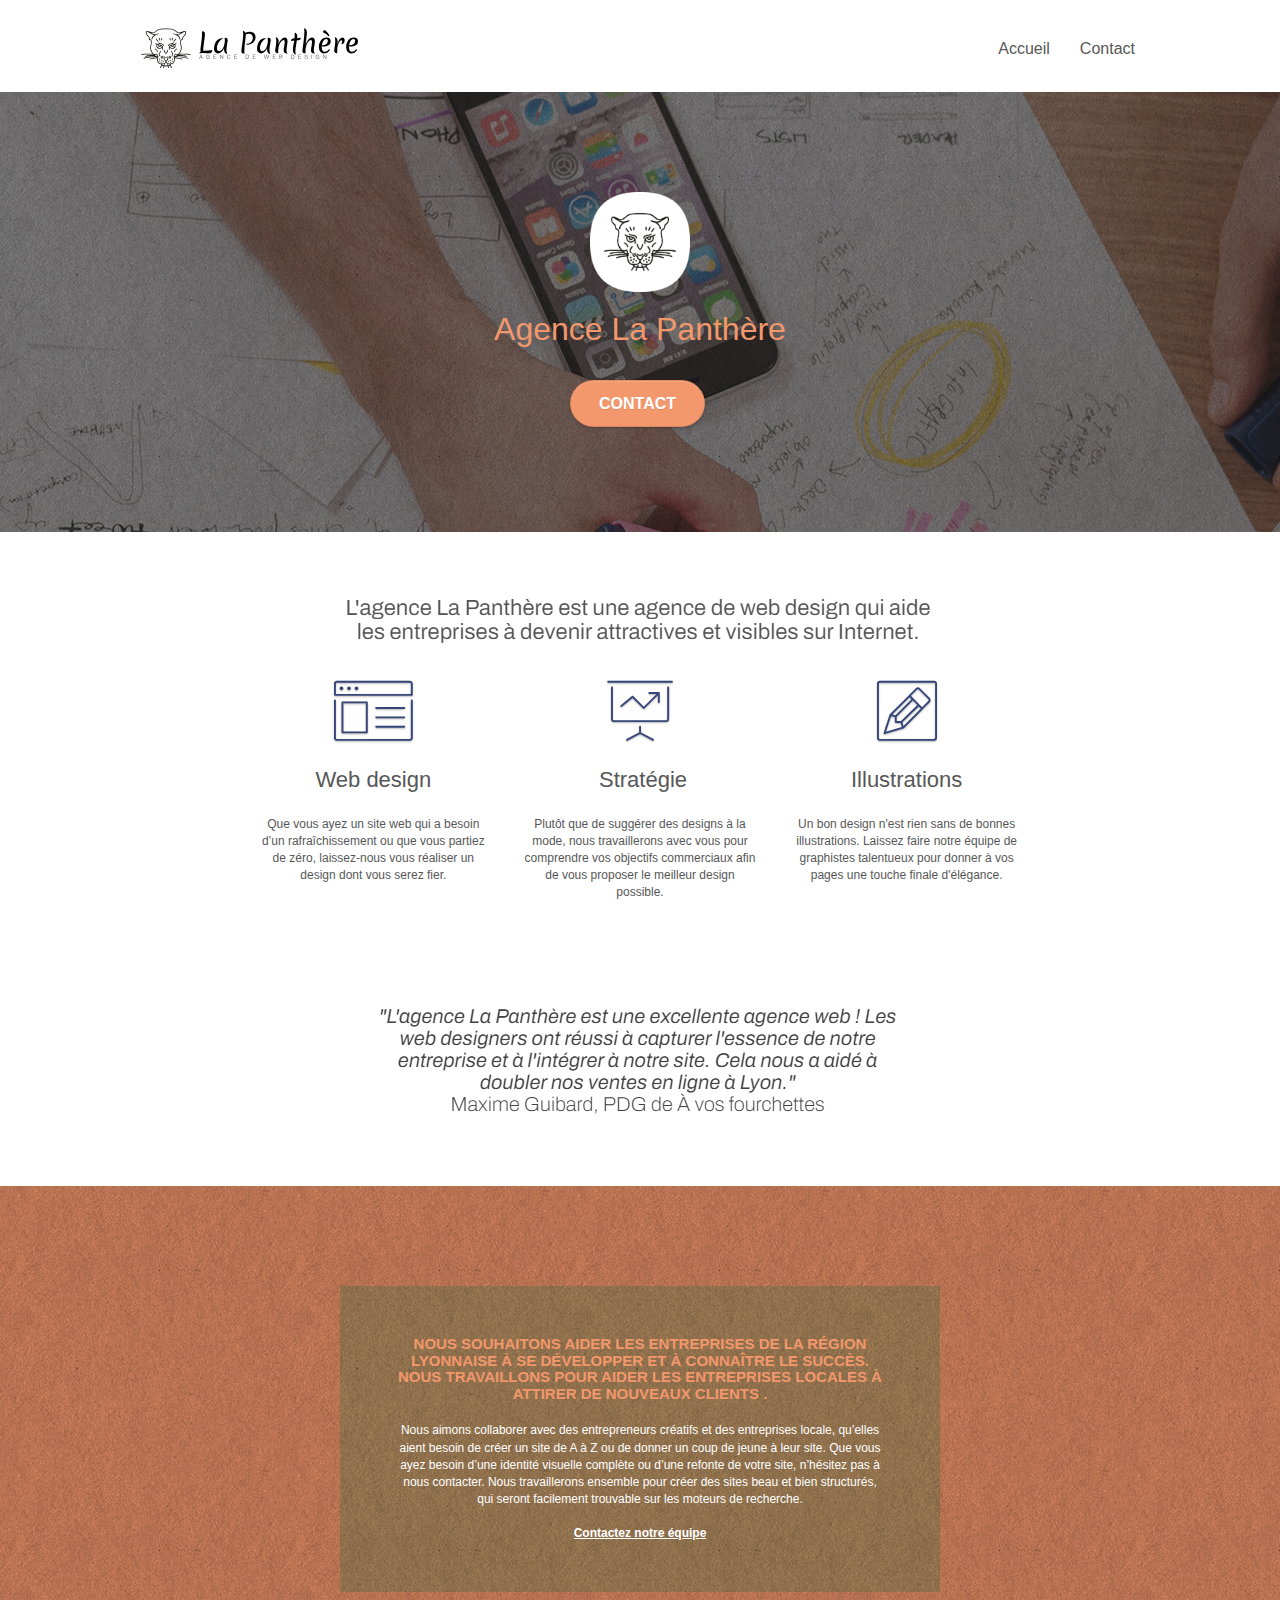
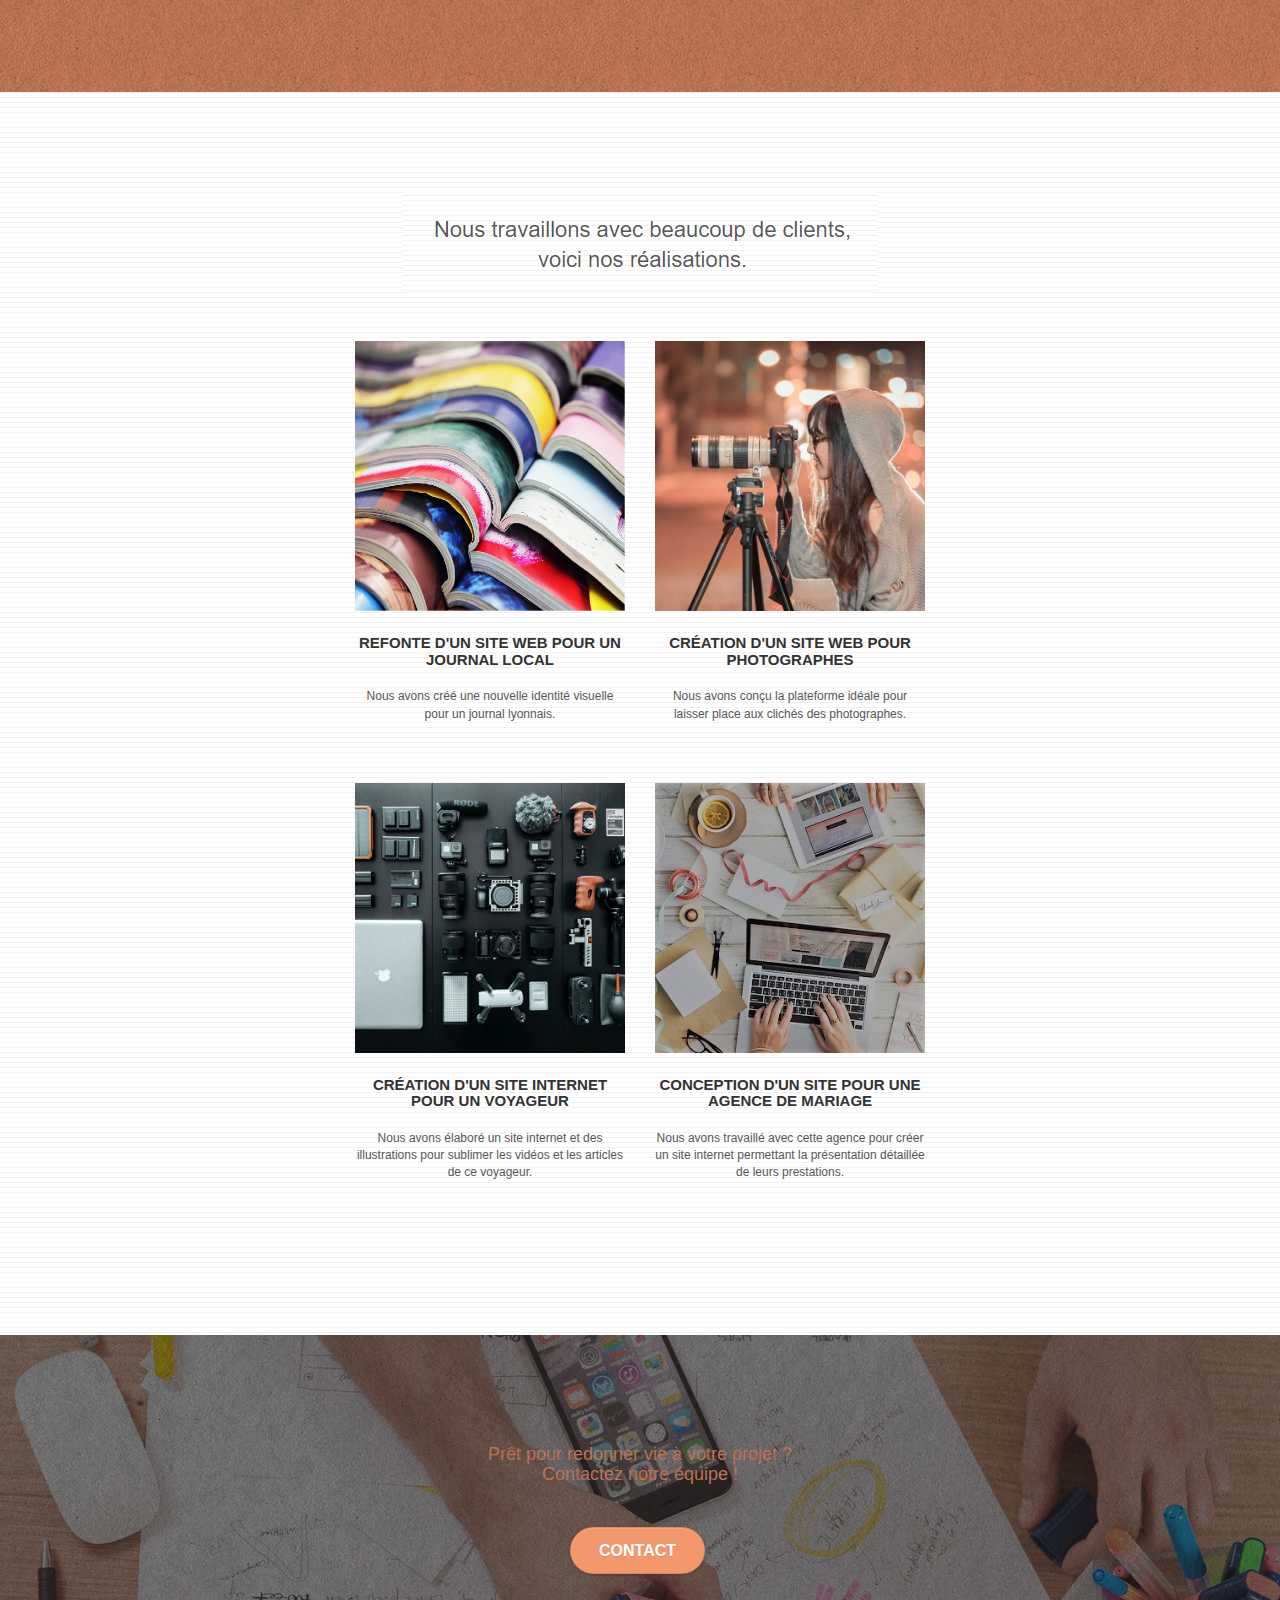
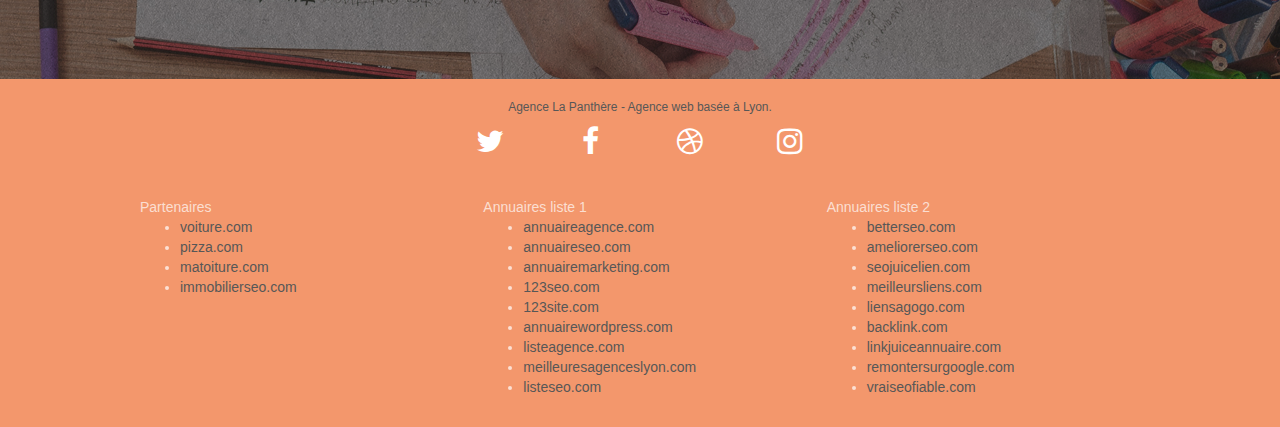
==== index.html @ cbb06c2a "cdn font awesome" ====
<!DOCTYPE html>
<!-- Change lang -->
<html lang="fr">
  <head>
    <meta charset="utf-8" />
    <meta
      name="keywords"
      content="entreprise webdesign Lyon, seo, google, site web, site internet, agence design, agence design, agence design,agence design,agence design,agence design,agence design,agence design,agence design,agence design"
    />
    <meta
      name="description"
      content="La Panthere est une entreprise de webdesign à Lyon. Nous travaillons avec nos clients afin de comprendre leurs attentes et vous proposez vos pages web les plus élégantes possible."
    />
    <meta name="robots" content="index" />
    <meta
      name="viewport"
      content="width=device-width, initial-scale=1.0, viewport-fit=cover"
    />
    <link rel="shortcut icon" type="image/png" href="favicon.png" />

    <!-- CDN FONT AWESOME -->
    <link
      rel="stylesheet"
      href="https://cdnjs.cloudflare.com/ajax/libs/font-awesome/4.7.0/css/font-awesome.css"
      integrity="sha512-5A8nwdMOWrSz20fDsjczgUidUBR8liPYU+WymTZP1lmY9G6Oc7HlZv156XqnsgNUzTyMefFTcsFH/tnJE/+xBg=="
      crossorigin="anonymous"
      referrerpolicy="no-referrer"
    />
    <link rel="stylesheet" type="text/css" href="./css/et-line.css" />
    <link rel="stylesheet" type="text/css" href="./css/bootstrap.css" />
    <!-- <link rel="stylesheet" type="text/css" href="./css/font-awesome.css" /> -->
    <link rel="stylesheet" type="text/css" href="style.css" />

    <!-- NAMED PAGE TITLE -->
    <title>La Panthere, agence web design à Lyon</title>

    <!-- Analytics -->

    <!-- Analytics END -->
  </head>
  <body>
    <!-- Principal conteneur -->
    <main class="page-container">
      <!-- bloc-0 -->
      <header class="bloc bgc-white l-bloc" id="bloc-0">
        <div class="container bloc-sm">
          <nav class="navbar row">
            <div class="navbar-header">
              <!-- <div class="keywords" style="color: #cccccc; font-size: 1px">
                Agence web à lyon, stratégie web, web design, illustrations,
                design de site web, site web, web, internet, site internet, site
              </div> -->
              <a class="navbar-brand" href="index.html"
                ><img
                  src="img/agence-la-panthere-monochrome.svg"
                  alt="lyon web design logo agence web meilleure agence"
                  height="40"
              /></a>
              <!-- <div class="keywords" style="color: #cccccc; font-size: 1px">
                Agence web à lyon, stratégie web, web design, illustrations,
                design de site web, site web, web, internet, site internet, site
              </div> -->
              <button
                id="nav-toggle"
                type="button"
                class="ui-navbar-toggle navbar-toggle"
                data-toggle="collapse"
                data-target=".navbar-1"
              >
                <span class="sr-only">Toggle navigation</span
                ><span class="icon-bar"></span><span class="icon-bar"></span
                ><span class="icon-bar"></span>
              </button>
            </div>
            <div class="collapse navbar-collapse navbar-1 special-dropdown-nav">
              <ul class="site-navigation nav navbar-nav">
                <li>
                  <a href="index.html">Accueil</a>
                </li>
                <!-- <li></li> -->
                <li>
                  <!-- Rename -->
                  <a href="contact.html">Contact</a>
                </li>
              </ul>
            </div>
          </nav>
        </div>
      </header>
      <!-- bloc-0 END -->

      <!-- bloc-1-presentation -->
      <section
        class="bloc bgc-dark-slate-blue bg-banniere d-bloc bg-t-edge bloc-bg-texture texture-paper b-parallax"
        id="bloc-1-hero"
      >
        <div class="container bloc-lg">
          <div class="row tight-width-whitespace">
            <div class="col-sm-12">
              <img
                src="img/logo.png"
                class="center-block image-resize-mode"
                width="100"
                alt="Agence La Panthère, agence web lyon, création logo lyon"
              />
              <h1 class="text-center hero-bloc-text tc-white">
                Agence La Panthère
              </h1>
              <div class="text-center">
                <a
                  href="contact.html"
                  class="btn btn-lg btn-clean btn-rd cta-hero btn-atomic-tangerine"
                  id="cta-hero"
                  >Contact</a
                >
              </div>
            </div>
          </div>
        </div>
      </section>
      <!-- bloc-1-presentation END -->

      <!-- bloc-2-services -->
      <section class="bloc bgc-white l-bloc" id="bloc-2-services">
        <div class="container bloc-md">
          <div class="row">
            <div class="col-sm-12 text-center">
              <img
                alt="agence web, agence web lyon, web design lyon, stratégie web"
                src="img/title.png"
                class="redim"
              />
            </div>
          </div>
          <div class="row voffset-lg med-width-whitespace">
            <div class="col-sm-4">
              <div class="text-center">
                <span
                  class="et-icon-browser sm-shadow icon-dark-slate-blue icons icon-lg"
                ></span>
              </div>
              <h2 class="mg-md text-center">Web design</h2>
              <p class="text-center">
                Que vous ayez un site web qui a besoin d&rsquo;un
                rafraîchissement ou que vous partiez de zéro, laissez-nous vous
                réaliser un design dont vous serez fier.
              </p>
            </div>
            <div class="col-sm-4">
              <div class="text-center">
                <span
                  class="et-icon-presentation sm-shadow icon-dark-slate-blue icons icon-lg"
                ></span>
              </div>
              <h2 class="mg-md text-center">&nbsp;Stratégie</h2>
              <p class="text-center">
                Plutôt que de suggérer des designs à la mode, nous travaillerons
                avec vous pour comprendre vos objectifs commerciaux afin de vous
                proposer le meilleur design possible.<br />
              </p>
            </div>
            <div class="col-sm-4">
              <div class="text-center">
                <span
                  class="et-icon-edit sm-shadow icon-dark-slate-blue icons icon-lg"
                ></span>
              </div>
              <h2 class="mg-md text-center">Illustrations</h2>
              <p class="text-center">
                Un bon design n'est rien sans de bonnes illustrations. Laissez
                faire notre équipe de graphistes talentueux pour donner à vos
                pages une touche finale d'élégance.
              </p>
            </div>
          </div>
          <div class="row voffset-lg voffset">
            <div class="col-xs-12 col-md-8 col-md-offset-2 text-center">
              <img
                alt="agence web, agence web lyon, web design lyon, stratégie web"
                src="img/citation.png"
                class="redim"
              />
            </div>
          </div>
        </div>
      </section>
      <!-- bloc-2-services END -->

      <!-- bloc-3-what-i-do -->
      <section
        class="bloc tc-white bgc-atomic-tangerine bg-presentation d-bloc bloc-bg-texture texture-paper b-parallax"
        id="bloc-3-what-i-do"
      >
        <div class="container bloc-lg">
          <div class="row tight-width-whitespace black-background">
            <div class="col-sm-12">
              <h3 class="mg-md text-center tc-white">
                Nous souhaitons aider les entreprises de la région Lyonnaise à
                se développer et à connaître le succès. Nous travaillons pour
                aider les entreprises locales à attirer de nouveaux clients .<br />
              </h3>
              <p class="text-center white">
                Nous aimons collaborer avec des entrepreneurs créatifs et des
                entreprises locale, qu’elles aient besoin de créer un site de A
                à Z ou de donner un coup de jeune à leur site. Que vous ayez
                besoin d’une identité visuelle complète ou d’une refonte de
                votre site, n’hésitez pas à nous contacter. Nous travaillerons
                ensemble pour créer des sites beau et bien structurés, qui
                seront facilement trouvable sur les moteurs de recherche.
                <br /><br /><a class="ltc-white bold-link" href="contact.html"
                  >Contactez notre équipe</a
                ><br />
              </p>
            </div>
          </div>
        </div>
      </section>
      <!-- bloc-3-what-i-do END -->

      <!-- bloc-4-portfolio -->
      <section
        class="bloc bgc-white bg-lines-h2-bg bg-repeat l-bloc"
        id="bloc-4-portfolio"
      >
        <div class="container bloc-lg">
          <div class="row">
            <div class="col-sm-12 text-center">
              <img
                alt="agence web, agence web lyon, web design lyon, stratégie web"
                src="img/title2.png"
                class="redim"
              />
            </div>
          </div>
          <div class="row tight-width-whitespace portfolio-row">
            <div class="col-sm-6">
              <a
                href="#"
                data-lightbox="img/1.png"
                data-gallery-id="gallery-1"
                data-caption="Refonte d'un site web pour un journal local"
                data-frame="snapshot-lb"
                ><img
                  src="img/1.png"
                  alt="lyon web design logo agence web meilleure agence et refonte site web journal"
                  class="img-responsive portfolio-thumb"
              /></a>
              <h3 class="mg-md text-center">
                Refonte d'un site web pour un journal local
              </h3>
              <p class="text-center">
                Nous avons créé une nouvelle identité visuelle pour un journal
                lyonnais.
              </p>
            </div>
            <div class="col-sm-6">
              <a
                href="#"
                data-lightbox="img/2.png"
                data-gallery-id="gallery-1"
                data-caption="Création d'un site web pour photographes"
                data-frame="snapshot-lb"
                ><img
                  src="img/2.png"
                  class="img-responsive portfolio-thumb"
                  alt="lyon web design logo agence web meilleure agence, Création d'un site web pour photographes"
              /></a>
              <h3 class="mg-md text-center">
                Création d'un site web pour photographes
              </h3>
              <p class="text-center">
                Nous avons conçu la plateforme idéale pour laisser place aux
                clichés des photographes.
              </p>
            </div>
          </div>
          <div class="row tight-width-whitespace portfolio-row">
            <div class="col-sm-6">
              <a
                href="#"
                data-lightbox="img/3.png"
                data-gallery-id="gallery-1"
                data-caption="Création d'un site internet pour un voyageur"
                data-frame="snapshot-lb"
                ><img
                  src="img/3.png"
                  class="img-responsive portfolio-thumb"
                  alt="lyon web design logo agence web meilleure agence, Création d'un site web pour voyageur"
              /></a>
              <h3 class="mg-md text-center">
                Création d'un site internet pour un voyageur
              </h3>
              <p class="text-center">
                Nous avons élaboré un site internet et des illustrations pour
                sublimer les vidéos et les articles de ce voyageur.
              </p>
            </div>
            <div class="col-sm-6">
              <a
                href="#"
                data-lightbox="img/4.png"
                data-gallery-id="gallery-1"
                data-caption="Conception d'un site pour une agence de mariage"
                data-frame="snapshot-lb"
                ><img
                  src="img/4.png"
                  class="img-responsive portfolio-thumb"
                  alt="lyon web design logo agence web meilleure agence, Création d'un site web pour agence de mariage"
              /></a>
              <h3 class="mg-md text-center">
                Conception d'un site pour une agence de mariage
              </h3>
              <p class="text-center">
                Nous avons travaillé avec cette agence pour créer un site
                internet permettant la présentation détaillée de leurs
                prestations.
              </p>
            </div>
          </div>
        </div>
      </section>
      <!-- bloc-4-portfolio END -->

      <!-- bloc-5-cta -->
      <section
        class="bloc bgc-dark-slate-blue bg-banniere d-bloc bloc-bg-texture texture-paper"
        id="bloc-5-cta"
      >
        <div class="container bloc-lg">
          <div class="row">
            <h4 class="mg-md text-center tc-white">
              Prêt pour redonner vie à votre projet ?<br />Contactez notre
              équipe !
            </h4>
            <div class="col-sm-12 text-center">
              <a
                href="contact.html"
                class="btn btn-atomic-tangerine btn-clean btn-rd btn-lg cta-hero"
                >Contact</a
              >
            </div>
          </div>
        </div>
      </section>
      <!-- bloc-5-cta END -->

      <!-- Footer - bloc-8 -->
      <footer class="bloc bgc-atomic-tangerine d-bloc" id="bloc-8">
        <div class="container bloc-sm">
          <div class="row">
            <div class="col-sm-12">
              <p class="text-center black">
                Agence La Panthère - Agence web basée à Lyon.<br />
              </p>
              <div class="row row-no-gutters social">
                <div class="col-sm-3">
                  <div class="text-center">
                    <a class="social" href="index.html"
                      ><span class="fa fa-twitter icon-md"></span
                    ></a>
                  </div>
                </div>
                <div class="col-sm-3">
                  <div class="text-center">
                    <a class="social" href="index.html"
                      ><span class="fa fa-facebook icon-md"></span
                    ></a>
                  </div>
                </div>
                <div class="col-sm-3">
                  <div class="text-center">
                    <a class="social" href="index.html"
                      ><span class="fa fa-dribbble icon-md"></span
                    ></a>
                  </div>
                </div>
                <div class="col-sm-3">
                  <div class="text-center">
                    <a class="social" href="index.html"
                      ><span class="fa fa-instagram icon-md"></span
                    ></a>
                  </div>
                </div>
                <div class="keywords" style="color: #f3976c">
                  Agence web à lyon, stratégie web, web design, illustrations,
                  design de site web, site web, web, internet, site internet,
                  site
                </div>
              </div>
              <div class="row">
                <div class="col-sm-4">
                  Partenaires
                  <ul>
                    <li><a href="voiture.com">voiture.com</a></li>
                    <li><a href="pizza.com">pizza.com</a></li>
                    <li><a href="matoiture.com">matoiture.com</a></li>
                    <li><a href="immobilierseo.com">immobilierseo.com</a></li>
                  </ul>
                </div>
                <div class="col-sm-4">
                  Annuaires liste 1
                  <ul>
                    <li><a href="annuaireagence.com">annuaireagence.com</a></li>
                    <li><a href="annuaireseo.com">annuaireseo.com</a></li>
                    <li>
                      <a href="annuairemarketing.com">annuairemarketing.com</a>
                    </li>
                    <li><a href="123seoture.com">123seo.com</a></li>
                    <li><a href="123site.com">123site.com</a></li>
                    <li>
                      <a href="annuairewordpress.com">annuairewordpress.com</a>
                    </li>
                    <li><a href="listeagence.com">listeagence.com</a></li>
                    <li>
                      <a href="meilleuresagenceslyon.com"
                        >meilleuresagenceslyon.com</a
                      >
                    </li>
                    <li><a href="listeseo.com">listeseo.com</a></li>
                  </ul>
                </div>
                <div class="col-sm-4">
                  Annuaires liste 2
                  <ul>
                    <li><a href="betterseo.com">betterseo.com</a></li>
                    <li><a href="ameliorerseo.com">ameliorerseo.com</a></li>
                    <li><a href="seojuicelien.com">seojuicelien.com</a></li>
                    <li><a href="meilleursliens.com">meilleursliens.com</a></li>
                    <li><a href="liensagogo.com">liensagogo.com</a></li>
                    <li><a href="backlink.com">backlink.com</a></li>
                    <li>
                      <a href="linkjuiceannuaire.com">linkjuiceannuaire.com</a>
                    </li>
                    <li>
                      <a href="remontersurgoogle.com">remontersurgoogle.com</a>
                    </li>
                    <li><a href="vraiseofiable.com">vraiseofiable.com</a></li>
                  </ul>
                </div>
              </div>
            </div>
          </div>
        </div>
      </footer>
      <!-- Footer - bloc-8 END -->
    </main>
    <!-- Principal conteneur END -->

    <!-- Best practice for scrips -->
    <script src="./js/jquery-2.1.0.js"></script>
    <script src="./js/bootstrap.js"></script>
    <script src="./js/blocs.js"></script>
    <script src="./js/jquery.touchSwipe.js" defer></script>
    <script src="./js/gmaps.js"></script>
  </body>
</html>
---- css/et-line.css ----
@font-face {
    font-family: et-line;
    src: url(../fonts/et-line.eot);
    src: url(../fonts/et-line.eot?#iefix) format('embedded-opentype'), url(../fonts/et-line.woff) format('woff'), url(../fonts/et-line.ttf) format('truetype'), url(../fonts/et-line.svg#et-line) format('svg');
    font-weight: 400;
    font-style: normal
}

.et-icon-adjustments,
.et-icon-alarmclock,
.et-icon-anchor,
.et-icon-aperture,
.et-icon-attachment,
.et-icon-bargraph,
.et-icon-basket,
.et-icon-beaker,
.et-icon-bike,
.et-icon-book-open,
.et-icon-briefcase,
.et-icon-browser,
.et-icon-calendar,
.et-icon-camera,
.et-icon-caution,
.et-icon-chat,
.et-icon-circle-compass,
.et-icon-clipboard,
.et-icon-clock,
.et-icon-cloud,
.et-icon-compass,
.et-icon-desktop,
.et-icon-dial,
.et-icon-document,
.et-icon-documents,
.et-icon-download,
.et-icon-dribbble,
.et-icon-edit,
.et-icon-envelope,
.et-icon-expand,
.et-icon-facebook,
.et-icon-flag,
.et-icon-focus,
.et-icon-gears,
.et-icon-genius,
.et-icon-gift,
.et-icon-global,
.et-icon-globe,
.et-icon-googleplus,
.et-icon-grid,
.et-icon-happy,
.et-icon-hazardous,
.et-icon-heart,
.et-icon-hotairballoon,
.et-icon-hourglass,
.et-icon-key,
.et-icon-laptop,
.et-icon-layers,
.et-icon-lifesaver,
.et-icon-lightbulb,
.et-icon-linegraph,
.et-icon-linkedin,
.et-icon-lock,
.et-icon-magnifying-glass,
.et-icon-map,
.et-icon-map-pin,
.et-icon-megaphone,
.et-icon-mic,
.et-icon-mobile,
.et-icon-newspaper,
.et-icon-notebook,
.et-icon-paintbrush,
.et-icon-paperclip,
.et-icon-pencil,
.et-icon-phone,
.et-icon-picture,
.et-icon-pictures,
.et-icon-piechart,
.et-icon-presentation,
.et-icon-pricetags,
.et-icon-printer,
.et-icon-profile-female,
.et-icon-profile-male,
.et-icon-puzzle,
.et-icon-quote,
.et-icon-recycle,
.et-icon-refresh,
.et-icon-ribbon,
.et-icon-rss,
.et-icon-sad,
.et-icon-scissors,
.et-icon-scope,
.et-icon-search,
.et-icon-shield,
.et-icon-speedometer,
.et-icon-strategy,
.et-icon-streetsign,
.et-icon-tablet,
.et-icon-target,
.et-icon-telescope,
.et-icon-toolbox,
.et-icon-tools,
.et-icon-tools-2,
.et-icon-trophy,
.et-icon-tumblr,
.et-icon-twitter,
.et-icon-upload,
.et-icon-video,
.et-icon-wallet,
.et-icon-wine {
    font-family: et-line;
    speak: none;
    font-style: normal;
    font-weight: 400;
    font-variant: normal;
    text-transform: none;
    line-height: 1;
    -webkit-font-smoothing: antialiased;
    -moz-osx-font-smoothing: grayscale;
    display: inline-block
}

.et-icon-mobile:before {
    content: "\e000"
}

.et-icon-laptop:before {
    content: "\e001"
}

.et-icon-desktop:before {
    content: "\e002"
}

.et-icon-tablet:before {
    content: "\e003"
}

.et-icon-phone:before {
    content: "\e004"
}

.et-icon-document:before {
    content: "\e005"
}

.et-icon-documents:before {
    content: "\e006"
}

.et-icon-search:before {
    content: "\e007"
}

.et-icon-clipboard:before {
    content: "\e008"
}

.et-icon-newspaper:before {
    content: "\e009"
}

.et-icon-notebook:before {
    content: "\e00a"
}

.et-icon-book-open:before {
    content: "\e00b"
}

.et-icon-browser:before {
    content: "\e00c"
}

.et-icon-calendar:before {
    content: "\e00d"
}

.et-icon-presentation:before {
    content: "\e00e"
}

.et-icon-picture:before {
    content: "\e00f"
}

.et-icon-pictures:before {
    content: "\e010"
}

.et-icon-video:before {
    content: "\e011"
}

.et-icon-camera:before {
    content: "\e012"
}

.et-icon-printer:before {
    content: "\e013"
}

.et-icon-toolbox:before {
    content: "\e014"
}

.et-icon-briefcase:before {
    content: "\e015"
}

.et-icon-wallet:before {
    content: "\e016"
}

.et-icon-gift:before {
    content: "\e017"
}

.et-icon-bargraph:before {
    content: "\e018"
}

.et-icon-grid:before {
    content: "\e019"
}

.et-icon-expand:before {
    content: "\e01a"
}

.et-icon-focus:before {
    content: "\e01b"
}

.et-icon-edit:before {
    content: "\e01c"
}

.et-icon-adjustments:before {
    content: "\e01d"
}

.et-icon-ribbon:before {
    content: "\e01e"
}

.et-icon-hourglass:before {
    content: "\e01f"
}

.et-icon-lock:before {
    content: "\e020"
}

.et-icon-megaphone:before {
    content: "\e021"
}

.et-icon-shield:before {
    content: "\e022"
}

.et-icon-trophy:before {
    content: "\e023"
}

.et-icon-flag:before {
    content: "\e024"
}

.et-icon-map:before {
    content: "\e025"
}

.et-icon-puzzle:before {
    content: "\e026"
}

.et-icon-basket:before {
    content: "\e027"
}

.et-icon-envelope:before {
    content: "\e028"
}

.et-icon-streetsign:before {
    content: "\e029"
}

.et-icon-telescope:before {
    content: "\e02a"
}

.et-icon-gears:before {
    content: "\e02b"
}

.et-icon-key:before {
    content: "\e02c"
}

.et-icon-paperclip:before {
    content: "\e02d"
}

.et-icon-attachment:before {
    content: "\e02e"
}

.et-icon-pricetags:before {
    content: "\e02f"
}

.et-icon-lightbulb:before {
    content: "\e030"
}

.et-icon-layers:before {
    content: "\e031"
}

.et-icon-pencil:before {
    content: "\e032"
}

.et-icon-tools:before {
    content: "\e033"
}

.et-icon-tools-2:before {
    content: "\e034"
}

.et-icon-scissors:before {
    content: "\e035"
}

.et-icon-paintbrush:before {
    content: "\e036"
}

.et-icon-magnifying-glass:before {
    content: "\e037"
}

.et-icon-circle-compass:before {
    content: "\e038"
}

.et-icon-linegraph:before {
    content: "\e039"
}

.et-icon-mic:before {
    content: "\e03a"
}

.et-icon-strategy:before {
    content: "\e03b"
}

.et-icon-beaker:before {
    content: "\e03c"
}

.et-icon-caution:before {
    content: "\e03d"
}

.et-icon-recycle:before {
    content: "\e03e"
}

.et-icon-anchor:before {
    content: "\e03f"
}

.et-icon-profile-male:before {
    content: "\e040"
}

.et-icon-profile-female:before {
    content: "\e041"
}

.et-icon-bike:before {
    content: "\e042"
}

.et-icon-wine:before {
    content: "\e043"
}

.et-icon-hotairballoon:before {
    content: "\e044"
}

.et-icon-globe:before {
    content: "\e045"
}

.et-icon-genius:before {
    content: "\e046"
}

.et-icon-map-pin:before {
    content: "\e047"
}

.et-icon-dial:before {
    content: "\e048"
}

.et-icon-chat:before {
    content: "\e049"
}

.et-icon-heart:before {
    content: "\e04a"
}

.et-icon-cloud:before {
    content: "\e04b"
}

.et-icon-upload:before {
    content: "\e04c"
}

.et-icon-download:before {
    content: "\e04d"
}

.et-icon-target:before {
    content: "\e04e"
}

.et-icon-hazardous:before {
    content: "\e04f"
}

.et-icon-piechart:before {
    content: "\e050"
}

.et-icon-speedometer:before {
    content: "\e051"
}

.et-icon-global:before {
    content: "\e052"
}

.et-icon-compass:before {
    content: "\e053"
}

.et-icon-lifesaver:before {
    content: "\e054"
}

.et-icon-clock:before {
    content: "\e055"
}

.et-icon-aperture:before {
    content: "\e056"
}

.et-icon-quote:before {
    content: "\e057"
}

.et-icon-scope:before {
    content: "\e058"
}

.et-icon-alarmclock:before {
    content: "\e059"
}

.et-icon-refresh:before {
    content: "\e05a"
}

.et-icon-happy:before {
    content: "\e05b"
}

.et-icon-sad:before {
    content: "\e05c"
}

.et-icon-facebook:before {
    content: "\e05d"
}

.et-icon-twitter:before {
    content: "\e05e"
}

.et-icon-googleplus:before {
    content: "\e05f"
}

.et-icon-rss:before {
    content: "\e060"
}

.et-icon-tumblr:before {
    content: "\e061"
}

.et-icon-linkedin:before {
    content: "\e062"
}

.et-icon-dribbble:before {
    content: "\e063"
}
---- style.css ----
body {
  margin: 0;
  padding: 0;
  background: #fff;
  overflow-x: hidden;
  -webkit-font-smoothing: antialiased;
  -moz-osx-font-smoothing: grayscale;
}

a,
button {
  transition: all 0.3s ease-in-out;
  outline: none !important;
}

a:hover {
  text-decoration: none;
  cursor: pointer;
}

#page-loading-blocs-notifaction {
  position: fixed;
  top: 0;
  bottom: 0;
  width: 100%;
  z-index: 100000;
  background: #ffffff url('img/pageload-spinner.gif') no-repeat center center;
}

.bloc {
  width: 100%;
  clear: both;
  background: 50% 50% no-repeat;
  padding: 0 50px;
  -webkit-background-size: cover;
  -moz-background-size: cover;
  -o-background-size: cover;
  background-size: cover;
  position: relative;
}

.bloc .container {
  padding-left: 0;
  padding-right: 0;
}

.bloc-lg {
  padding: 100px 50px;
}

.bloc-md {
  padding: 50px;
}

.bloc-sm {
  padding: 20px 50px;
}

.bg-center,
.bg-l-edge,
.bg-r-edge,
.bg-t-edge,
.bg-b-edge,
.bg-tl-edge,
.bg-bl-edge,
.bg-tr-edge,
.bg-br-edge,
.bg-repeat {
  -webkit-background-size: auto !important;
  -moz-background-size: auto !important;
  -o-background-size: auto !important;
  background-size: auto !important;
}

.bg-repeat {
  background: repeat;
}

.bg-t-edge {
  background: top no-repeat;
}

.bloc-bg-texture::before {
  content: '';
  background-size: 2px 2px;
  position: absolute;
  top: 0;
  bottom: 0;
  left: 0;
  right: 0;
}

.texture-paper::before {
  background: url('img/texture-paper.png');
  background-size: 280px 280px;
}

.b-parallax {
  background-attachment: fixed;
}

.d-bloc {
  color: rgba(255, 255, 255, 0.7);
}

.d-bloc button:hover {
  color: rgba(255, 255, 255, 0.9);
}

.d-bloc .icon-round,
.d-bloc .icon-square,
.d-bloc .icon-rounded,
.d-bloc .icon-semi-rounded-a,
.d-bloc .icon-semi-rounded-b {
  border-color: rgba(255, 255, 255, 0.9);
}

.d-bloc .divider-h span {
  border-color: rgba(255, 255, 255, 0.2);
}

.d-bloc .a-btn,
.d-bloc .navbar a,
.d-bloc .navbar-brand,
.d-bloc a .icon-sm,
.d-bloc a .icon-md,
.d-bloc a .icon-lg,
.d-bloc a .icon-xl,
.d-bloc h1 a,
.d-bloc h2 a,
.d-bloc h3 a,
.d-bloc h4 a,
.d-bloc h5 a,
.d-bloc h6 a,
.d-bloc p a {
  color: rgb(255, 255, 255);
}

.d-bloc .a-btn:hover,
.d-bloc .navbar a:hover,
.d-bloc .navbar-brand:hover,
.d-bloc a:hover .icon-sm,
.d-bloc a:hover .icon-md,
.d-bloc a:hover .icon-lg,
.d-bloc a:hover .icon-xl,
.d-bloc h1 a:hover,
.d-bloc h2 a:hover,
.d-bloc h3 a:hover,
.d-bloc h4 a:hover,
.d-bloc h5 a:hover,
.d-bloc h6 a:hover,
.d-bloc p a:hover {
  color: rgba(255, 255, 255, 1);
}

.d-bloc .navbar-toggle .icon-bar {
  background: rgba(255, 255, 255, 1);
}

.d-bloc .btn-wire,
.d-bloc .btn-wire:hover {
  color: rgba(255, 255, 255, 1);
  border-color: rgba(255, 255, 255, 1);
}

.d-bloc .panel {
  color: rgba(0, 0, 0, 0.5);
}

.d-bloc .panel button:hover {
  color: rgba(0, 0, 0, 0.7);
}

.d-bloc .panel icon {
  border-color: rgba(0, 0, 0, 0.7);
}

.d-bloc .panel .divider-h span {
  border-color: rgba(0, 0, 0, 0.1);
}

.d-bloc .panel .a-btn {
  color: rgba(0, 0, 0, 0.6);
}

.d-bloc .panel .a-btn:hover {
  color: rgba(0, 0, 0, 1);
}

.d-bloc .panel .btn-wire,
.d-bloc .panel .btn-wire:hover {
  color: rgba(0, 0, 0, 0.7);
  border-color: rgba(0, 0, 0, 0.3);
}

.d-bloc .panel,
.l-bloc {
  color: rgba(0, 0, 0, 0.5);
}

.d-bloc .panel button:hover,
.l-bloc button:hover {
  color: rgba(0, 0, 0, 0.7);
}

.l-bloc .icon-round,
.l-bloc .icon-square,
.l-bloc .icon-rounded,
.l-bloc .icon-semi-rounded-a,
.l-bloc .icon-semi-rounded-b {
  border-color: rgba(0, 0, 0, 0.7);
}

.d-bloc .panel .divider-h span,
.l-bloc .divider-h span {
  border-color: rgba(0, 0, 0, 0.1);
}

.d-bloc .panel .a-btn,
.l-bloc .a-btn,
.l-bloc .navbar a,
.l-bloc .navbar-brand,
.l-bloc a .icon-sm,
.l-bloc a .icon-md,
.l-bloc a .icon-lg,
.l-bloc a .icon-xl,
.l-bloc h1 a,
.l-bloc h2 a,
.l-bloc h3 a,
.l-bloc h4 a,
.l-bloc h5 a,
.l-bloc h6 a,
.l-bloc p a {
  color: rgba(0, 0, 0, 0.6);
}

.d-bloc .panel .a-btn:hover,
.l-bloc .a-btn:hover,
.l-bloc .navbar a:hover,
.l-bloc .navbar-brand:hover,
.l-bloc a:hover .icon-sm,
.l-bloc a:hover .icon-md,
.l-bloc a:hover .icon-lg,
.l-bloc a:hover .icon-xl,
.l-bloc h1 a:hover,
.l-bloc h2 a:hover,
.l-bloc h3 a:hover,
.l-bloc h4 a:hover,
.l-bloc h5 a:hover,
.l-bloc h6 a:hover,
.l-bloc p a:hover {
  color: rgba(0, 0, 0, 1);
}

.l-bloc .navbar-toggle .icon-bar {
  color: rgba(0, 0, 0, 0.6);
}

.d-bloc .panel .btn-wire,
.d-bloc .panel .btn-wire:hover,
.l-bloc .btn-wire,
.l-bloc .btn-wire:hover {
  color: rgba(0, 0, 0, 0.7);
  border-color: rgba(0, 0, 0, 0.3);
}

.voffset {
  margin-top: 30px;
}

.voffset-lg {
  margin-top: 80px;
}

.row-no-gutters {
  margin-right: 0;
  margin-left: 0;
}

.row.row-no-gutters > [class^='col-'],
.row.row-no-gutters > [class*=' col-'] {
  padding-right: 0;
  padding-left: 0;
}

#bloc-1-hero h1 {
  font-size: 32px;
}

.navbar {
  margin-bottom: 0;
  z-index: 1;
}

.navbar-brand {
  height: auto;
  padding: 3px 15px;
  font-size: 25px;
  font-weight: normal;
  font-weight: 600;
  line-height: 44px;
}

.navbar-brand img {
  max-height: 200px;
  margin: 0 5px 0 0;
  display: inline;
}

.navbar-brand img[src$='svg'] {
  min-width: 100px;
}

.nav-center .navbar-brand img {
  margin: 0;
}

.navbar .nav {
  padding-top: 2px;
  margin-right: -16px;
  float: right;
  z-index: 1;
}

.nav > li {
  float: left;
  margin-top: 4px;
  font-size: 16px;
}

.navbar-nav .open .dropdown-menu > li > a {
  text-align: inherit;
}

.nav > li a:hover,
.nav > li a:focus {
  background: transparent;
}

.navbar-toggle {
  margin: 10px 10px 0 0;
  border: 0px;
}

.navbar-toggle:hover {
  background: transparent !important;
}

.navbar-toggle .icon-bar {
  background-color: rgba(0, 0, 0, 0.5);
  width: 26px;
}

.nav-invert .navbar .nav {
  float: left;
}

.nav-invert .navbar-header,
.nav-invert .navbar-brand {
  float: right;
  position: relative;
  z-index: 2;
}

@media (min-width: 768px) {
  .site-navigation {
    position: absolute;
    top: 50%;
    right: 20px;
    transform: translate(0, -50%);
    -webkit-transform: translateY(-50%);
  }
  .nav > li .dropdown-menu a,
  .nav > li .dropdown-menu a:hover {
    color: #484848;
  }
  .nav-invert .site-navigation {
    left: 0;
    right: 0;
  }
  .nav-center {
    text-align: center;
  }
  .nav-center .navbar-header {
    width: 100%;
  }
  .nav-center .navbar-header,
  .nav-center .navbar-brand,
  .nav-center .nav > li {
    float: none;
    display: inline-block;
  }
  .nav-center .site-navigation {
    position: relative;
    width: 100%;
    right: 0;
    margin-right: 0px;
    margin-top: 20px;
  }
  .nav-center.mini-nav .navbar-toggle {
    float: none;
    margin: 10px auto 0;
  }
}

.nav > li > .dropdown a {
  background: none !important;
  display: block;
  padding: 14px 15px;
}

nav .caret {
  margin: 0 5px;
}

.dropdown-menu .dropdown-menu {
  top: -8px;
  left: 100%;
}

.dropdown-menu .dropmenu-flow-right {
  top: 100%;
  left: 0;
  margin-left: -1px;
  border-top-left-radius: 0;
  border-top-right-radius: 0;
}

.dropdown-menu .dropdown span {
  border: 4px solid black;
  border-top-color: transparent;
  border-right-color: transparent;
  border-bottom-color: transparent;
  margin: 6px -5px 0 0 !important;
  float: right;
}

.mg-md {
  margin-top: 10px;
  margin-bottom: 20px;
}

.mg-lg {
  margin-top: 10px;
  margin-bottom: 40px;
}

.btn {
  margin: 0 5px 5px 0;
}

.btn.pull-right {
  margin: 0 0 5px 5px;
}

.btn-d,
.btn-d:hover,
.btn-d:focus {
  color: #fff;
  background: rgba(0, 0, 0, 0.3);
}

button {
  outline: none !important;
}

.btn-rd {
  border-radius: 40px;
}

.btn-clean {
  border: 1px solid rgba(0, 0, 0, 0.08);
  border-bottom-color: rgba(0, 0, 0, 0.1);
  text-shadow: 0 1px 0 rgba(0, 0, 1, 0.1);
  box-shadow: 0 1px 3px rgba(0, 0, 1, 0.25),
    inset 0 1px 0 0 rgba(255, 255, 255, 0.15);
}

.icon-md {
  font-size: 30px !important;
}

.icon-lg {
  font-size: 60px !important;
}

.sm-shadow {
  text-shadow: 0 1px 2px rgba(0, 0, 0, 0.3);
}

.panel-sq,
.panel-sq .panel-heading,
.panel-sq .panel-footer {
  border-radius: 0;
}

.panel-rd {
  border-radius: 30px;
}

.panel-rd .panel-heading {
  border-radius: 29px 29px 0 0;
}

.panel-rd .panel-footer {
  border-radius: 0 0 29px 29px;
}

.form-control {
  border-color: rgba(0, 0, 0, 0.1);
  box-shadow: none;
}

.scrollToTop {
  width: 40px;
  height: 40px;
  position: fixed;
  bottom: 20px;
  right: 20px;
  opacity: 0;
  z-index: 500;
  transition: all 0.3s ease-in-out;
}

.scrollToTop span {
  margin-top: 6px;
}

.showScrollTop {
  font-size: 14px;
  opacity: 1;
}

a[data-lightbox] {
  position: relative;
  display: block;
  text-align: center;
}

a[data-lightbox]:hover::before {
  content: '+';
  font-family: 'HelveticaNeue-Light', 'Helvetica Neue Light', 'Helvetica Neue',
    Helvetica, Arial;
  font-size: 32px;
  width: 50px;
  height: 50px;
  margin-left: -25px;
  border-radius: 50%;
  background: rgba(0, 0, 0, 0.6);
  color: #fff;
  font-weight: 100;
  z-index: 1;
  position: absolute;
  top: 50%;
  transform: translateY(-50%);
  -webkit-transform: translateY(-50%);
}

a[data-lightbox]:hover img {
  opacity: 0.6;
  -webkit-animation-fill-mode: none;
  animation-fill-mode: none;
}

#lightbox-modal {
  display: flex;
  align-items: center;
}

#lightbox-modal .modal-dialog {
  width: 90%;
  max-width: 900px;
  margin: 0 auto 0;
}

#lightbox-modal .modal-dialog img {
  max-height: 90vh;
  margin: 0 auto;
}

.lightbox-caption {
  padding: 20px;
  color: #fff;
  background: rgba(0, 0, 0, 0.5);
  position: absolute;
  left: 15px;
  right: 15px;
  bottom: 5px;
}

.close-lightbox {
  color: #fff;
  font-size: 30px;
  position: absolute;
  top: 20px;
  right: 20px;
  z-index: 20;
  background: rgba(0, 0, 0, 0.5);
  border: none;
  line-height: 30px;
  padding: 0 9px 5px;
  opacity: 0.3;
}

.close-lightbox:hover,
.next-lightbox:hover,
.prev-lightbox:hover {
  opacity: 1;
  color: #fff;
}

.next-lightbox,
.prev-lightbox {
  font-size: 20px;
  color: rgba(255, 255, 255, 0.9);
  background: rgba(0, 0, 0, 0.5);
  transition: all 0.2s ease-in-out;
  position: absolute;
  top: 45%;
  z-index: 1;
  opacity: 0.4;
}

.next-lightbox {
  padding: 6px 8px 1px 13px;
  right: 25px;
}

.prev-lightbox {
  padding: 6px 13px 1px 10px;
  left: 25px;
}

.snapshot-lb .modal-body {
  padding-bottom: 45px;
}

.snapshot-lb .lightbox-caption {
  padding: 0;
  color: rgba(0, 0, 0, 0.5);
  background: none;
}

h1,
h2,
h3,
h4,
h5,
h6,
p,
label,
.btn,
a {
  font-family: 'helvetica';
  font-weight: 400;
  color: #575757 !important;
}

.container {
  max-width: 1000px;
}

.hero-bloc-text {
  font-size: 38px;
}

.hero-bloc-text-sub {
  font-size: 36px;
}

.statement-bloc-text {
  line-height: 26px;
  font-style: italic;
  font-size: 20px;
  text-align: center;
  font-weight: lighter;
  max-width: 520px;
  margin: auto auto auto auto;
}

p {
  font-size: 12px;
}

.tight-width-whitespace {
  max-width: 600px;
  margin: auto auto auto auto;
}

.h1 {
  font-size: 20px;
  font-family: 'Open Sans';
}

.cta-hero {
  margin-top: 22px;
  color: #ffffff !important;
  text-transform: uppercase;
  padding: 12px 28px 12px 28px;
  font-size: 16px;
  font-weight: 700;
}

.social {
  max-width: 400px;
  margin: auto auto auto auto;
}

h2 {
  font-size: 22px;
  line-height: 1.4em;
}

h3 {
  font-size: 15px;
  text-transform: uppercase;
  font-weight: 700;
  color: #333333 !important;
}

.med-width-whitespace {
  max-width: 800px;
  margin: auto auto auto auto;
  box-shadow: 0px 0px 0px #000000;
}

h1 {
  color: #333333 !important;
}

h4 {
  color: #333333 !important;
}

.icons {
  margin-bottom: 14px;
  margin-top: 24px;
}

.white {
  color: #ffffff !important;
}

.portfolio-thumb {
  margin-bottom: 24px;
}

.portfolio-row {
  margin-bottom: 44px;
  margin-top: 50px;
}

.avatar {
  box-shadow: 0px 4px 9px rgba(0, 0, 0, 0.3);
}

.black-background {
  background-color: rgba(165, 147, 99, 0.7);
  padding: 40px 40px 40px 40px;
}

.bold-link {
  font-weight: 900;
  text-decoration: underline !important;
}

.bgc-white {
  background-color: #ffffff;
}

.bgc-dark-slate-blue {
  background-color: #364577;
}

.bgc-atomic-tangerine {
  background-color: #f3976c;
}

.tc-white {
  color: #f3976c !important;
}

.btn-atomic-tangerine {
  background: #f3976c;
  color: #ffffff !important;
}

.btn-atomic-tangerine:hover {
  background: #c27956 !important;
  color: #ffffff !important;
}

.ltc-white {
  color: #ffffff !important;
}

.ltc-white:hover {
  color: #cccccc !important;
}

.ltc-atomic-tangerine {
  color: #f3976c !important;
}

.ltc-atomic-tangerine:hover {
  color: #c27956 !important;
}

.icon-dark-slate-blue {
  color: #364577 !important;
  border-color: #364577 !important;
}

.bg-dots-bg {
  background-image: url('img/dots-bg.png');
}

.bg-lines-h2-bg {
  background-image: url('img/lines-h2-bg.png');
}

.bg-banniere {
  background-image: url('img/agence-la-panthere.png');
}

.bg-presentation {
  background-image: url('img/image-de-presentation.png');
}

@media (max-width: 1024px) {
  .bloc {
    padding-left: 20px;
    padding-right: 20px;
  }
  .bloc.full-width-bloc,
  .bloc-tile-2.full-width-bloc .container,
  .bloc-tile-3.full-width-bloc .container,
  .bloc-tile-4.full-width-bloc .container {
    padding-left: 0;
    padding-right: 0;
  }
}

@media (max-width: 992px) and (min-width: 768px) {
  .navbar .nav {
    max-width: 80%;
  }
  .nav-center.navbar .nav {
    max-width: 100%;
  }
}

@media only screen and (min-device-width: 768px) and (max-device-width: 1024px) and (orientation: landscape) {
  .b-parallax {
    background-attachment: scroll;
  }
}

@media only screen and (min-device-width: 1024px) and (max-device-width: 1366px) and (-webkit-min-device-pixel-ratio: 1.5) {
  .b-parallax {
    background-attachment: scroll;
  }
}

@media (max-width: 991px) {
  .container {
    width: 100%;
  }
  .b-parallax {
    background-attachment: scroll;
  }
  .page-container,
  #hero-bloc {
    overflow-x: hidden;
    position: relative;
  }
  .bloc {
    padding-left: constant(safe-area-inset-left);
    padding-right: constant(safe-area-inset-right);
  }
  .bloc-group,
  .bloc-group .bloc {
    display: block;
    width: 100%;
  }
  .bloc-fill-screen .fill-bloc-top-edge,
  .bloc-fill-screen .fill-bloc-bottom-edge {
    padding: 0 20px;
    padding-left: constant(safe-area-inset-left);
    padding-right: constant(safe-area-inset-right);
  }
}

@media (max-width: 767px) {
  .page-container {
    overflow-x: hidden;
    position: relative;
  }
  h1,
  h2,
  h3,
  h4,
  h5,
  h6,
  p,
  #disqus_thread {
    padding-left: 10px !important;
    padding-right: 10px !important;
  }
  .b-parallax {
    background-attachment: scroll;
  }
  .navbar .nav {
    padding-top: 0;
    border-top: 1px solid rgba(0, 0, 0, 0.2);
    float: none !important;
  }
  .navbar.row {
    margin-left: 0;
    margin-right: 0;
  }
  .site-navigation {
    position: inherit;
    transform: none;
    -webkit-transform: none;
    -ms-transform: none;
  }
  .nav > li {
    margin-top: 0;
    border-bottom: 1px solid rgba(0, 0, 0, 0.1);
    background: rgba(0, 0, 0, 0.05);
    text-align: left;
    padding-left: 15px;
    width: 100%;
  }
  .nav > li:hover {
    background: rgba(0, 0, 0, 0.08);
  }
  .dropdown .dropdown a .caret {
    float: none;
    margin: 5px 0 0 10px !important;
    border: 4px solid black;
    border-bottom-color: transparent;
    border-right-color: transparent;
    border-left-color: transparent;
  }
  #hero-bloc .navbar .nav {
    background: rgba(0, 0, 0, 0.8);
  }
  #hero-bloc .navbar .nav a {
    color: rgba(255, 255, 255, 0.6);
  }
  .hero {
    padding: 50px 0;
  }
  .hero-nav {
    left: -1px;
    right: -1px;
  }
  .navbar-collapse {
    padding: 0;
    overflow-x: hidden;
    -webkit-box-shadow: none;
    box-shadow: none;
  }
  .navbar-brand img {
    max-height: 40px;
    width: auto;
  }
  .nav-invert .navbar-header {
    float: none;
    width: 100%;
  }
  .nav-invert .navbar-toggle {
    float: left;
    margin-left: 10px;
  }
  .bloc {
    padding-left: 0;
    padding-right: 0;
  }
  .bloc-xxl,
  .bloc-xl,
  .bloc-lg {
    padding: 40px 0;
  }
  .bloc-sm,
  .bloc-md {
    padding-left: 0;
    padding-right: 0;
  }
  .bloc-tile-2 .container,
  .bloc-tile-3 .container,
  .bloc-tile-4 .container,
  .bloc-fill-screen .fill-bloc-top-edge,
  .bloc-fill-screen .fill-bloc-bottom-edge {
    padding-left: 0;
    padding-right: 0;
  }
  .a-block {
    padding: 0 10px;
  }
  .btn-dwn {
    display: none;
  }
  .voffset {
    margin-top: 5px;
  }
  .voffset-md {
    margin-top: 20px;
  }
  .voffset-lg {
    margin-top: 30px;
  }
  form {
    padding: 5px;
  }
  .close-lightbox {
    display: inline-block;
  }
  .blocsapp-device-iphone5 {
    background-size: 216px 425px;
    padding-top: 60px;
    width: 216px;
    height: 425px;
  }
  .blocsapp-device-iphone5 img {
    width: 180px;
    height: 320px;
  }
  .col-sm-4 ul li a {
    font-size: 20px !important;
  }
  .col-sm-4 ul li {
    padding: 10px 0 10px 0 !important;
  }
  #bloc-4-portfolio img,
  #bloc-2-services img {
    max-width: 767px;
    width: 100%;
    height: auto;
    margin-left: auto;
    margin-right: auto;
  }
}

@media (max-width: 400px) {
  .bloc {
    padding-left: 0;
    padding-right: 0;
  }
}

@media (max-width: 767px) {
  .bloc-mob-center-text {
    text-align: center;
  }
}
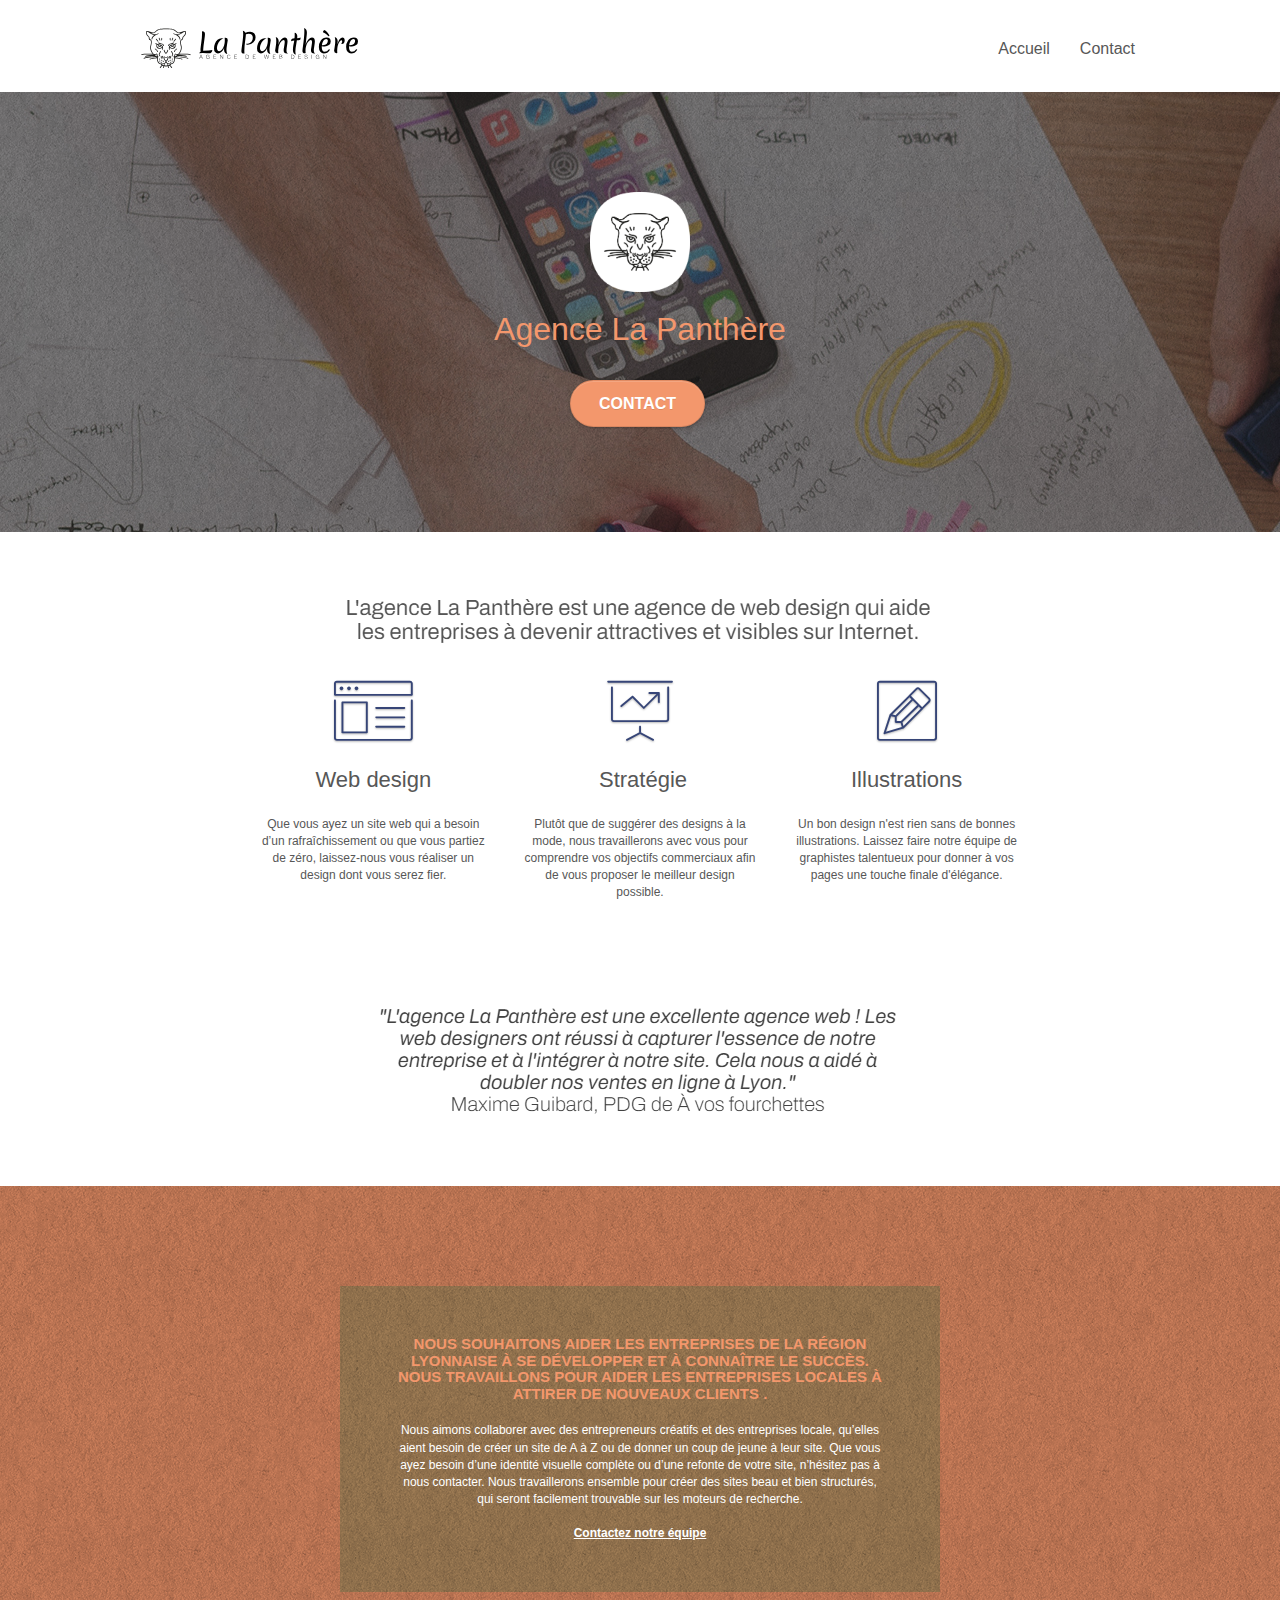
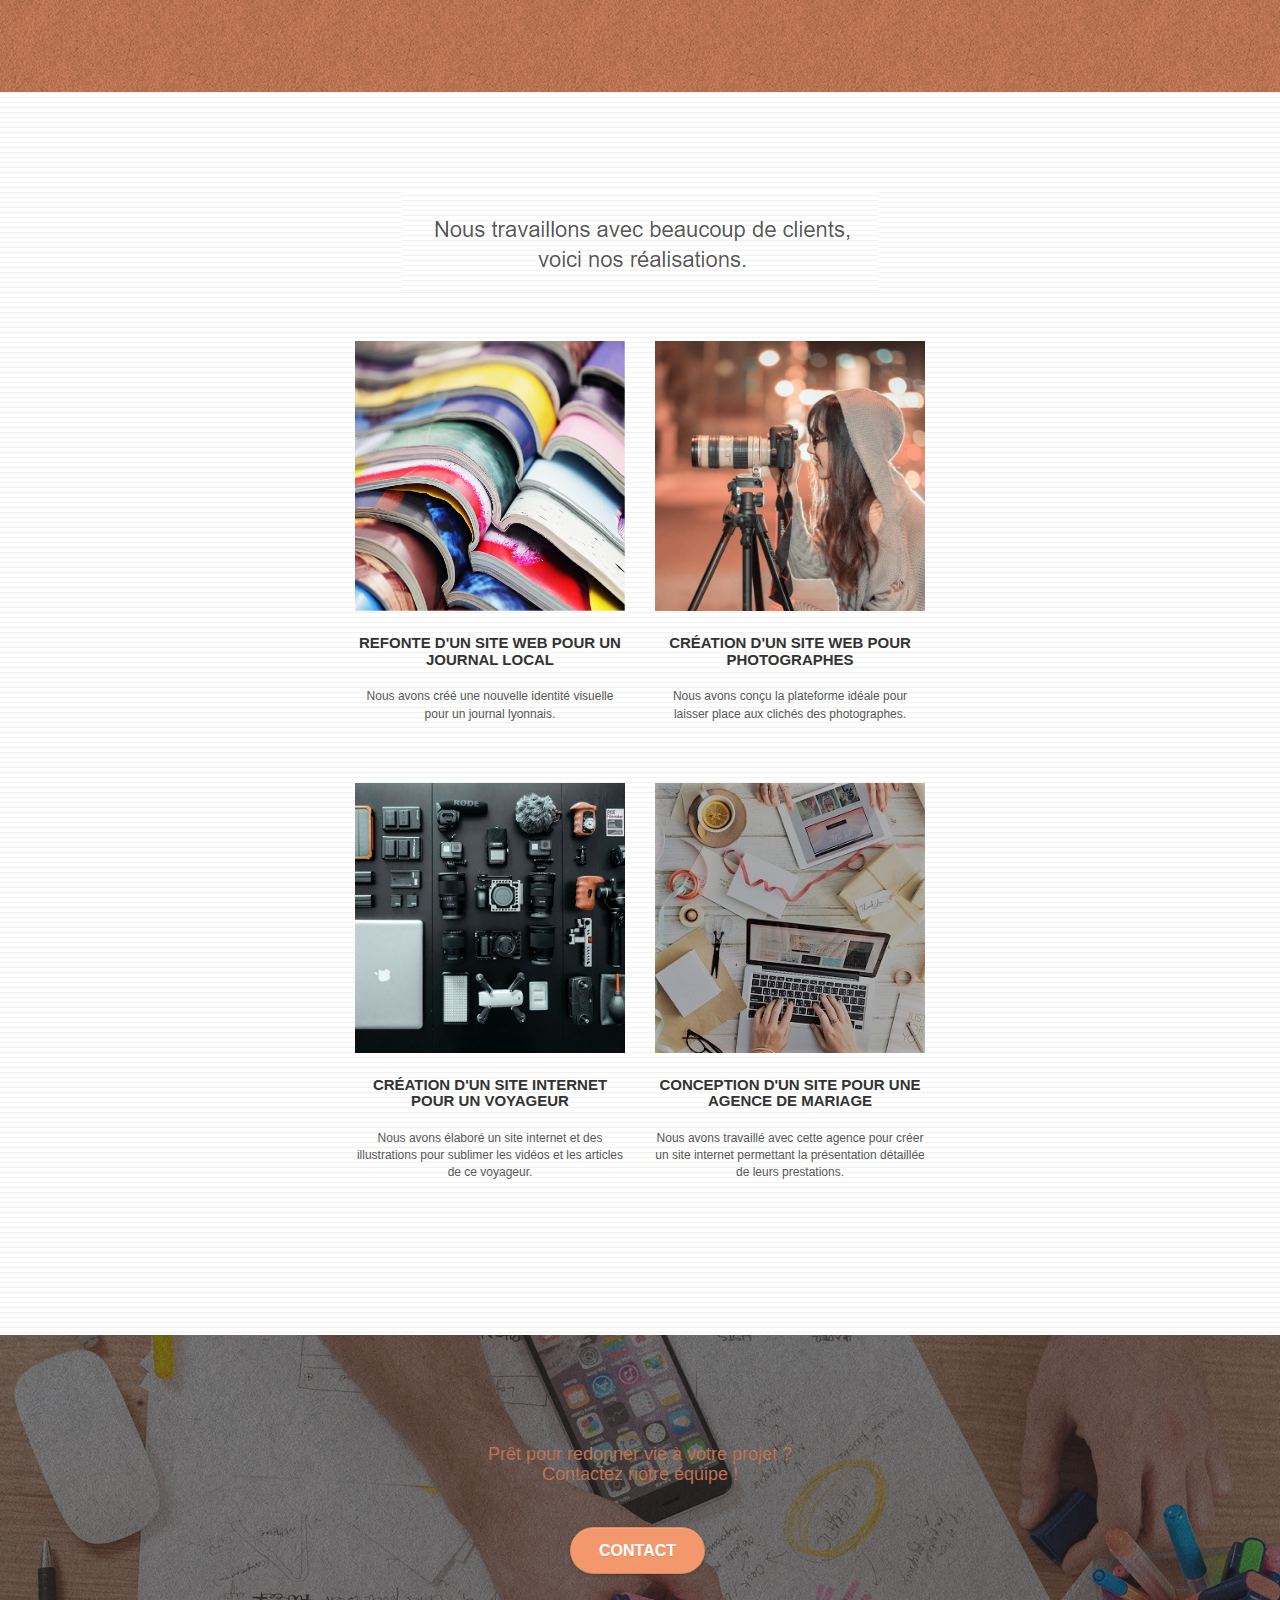
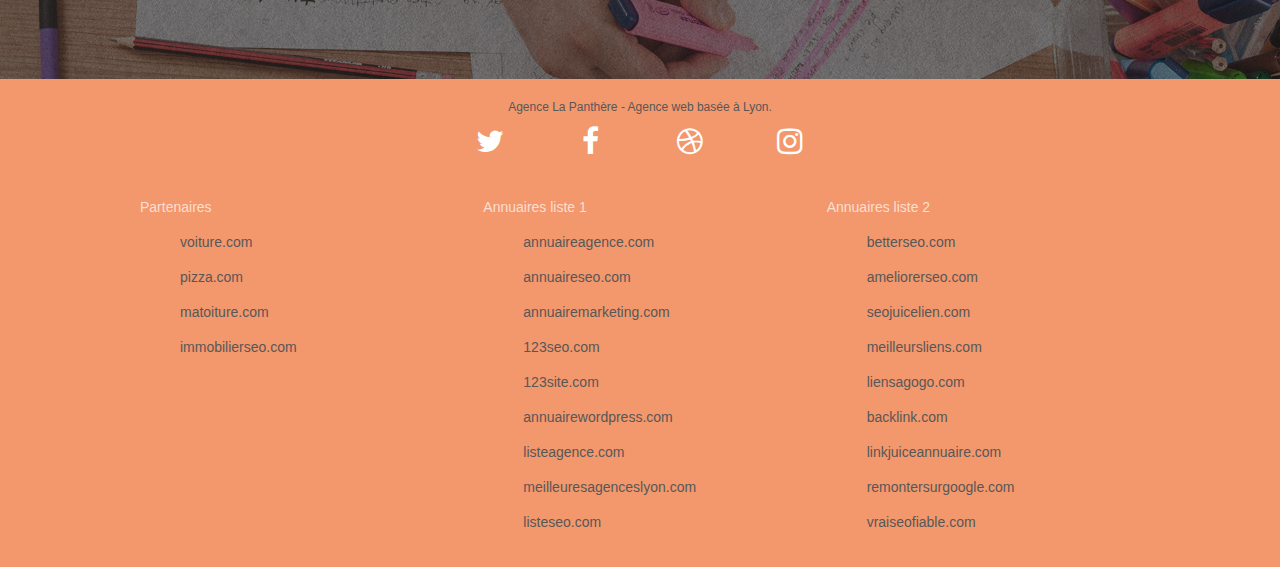
==== commit b7053d61: "compress images" ====
--- a/index.html
+++ b/index.html
@@ -18,17 +18,9 @@
     />
     <link rel="shortcut icon" type="image/png" href="favicon.png" />
 
-    <!-- CDN FONT AWESOME -->
-    <link
-      rel="stylesheet"
-      href="https://cdnjs.cloudflare.com/ajax/libs/font-awesome/4.7.0/css/font-awesome.css"
-      integrity="sha512-5A8nwdMOWrSz20fDsjczgUidUBR8liPYU+WymTZP1lmY9G6Oc7HlZv156XqnsgNUzTyMefFTcsFH/tnJE/+xBg=="
-      crossorigin="anonymous"
-      referrerpolicy="no-referrer"
-    />
     <link rel="stylesheet" type="text/css" href="./css/et-line.css" />
     <link rel="stylesheet" type="text/css" href="./css/bootstrap.css" />
-    <!-- <link rel="stylesheet" type="text/css" href="./css/font-awesome.css" /> -->
+    <link rel="stylesheet" type="text/css" href="./css/font-awesome.css" />
     <link rel="stylesheet" type="text/css" href="style.css" />
 
     <!-- NAMED PAGE TITLE -->
@@ -46,20 +38,12 @@
         <div class="container bloc-sm">
           <nav class="navbar row">
             <div class="navbar-header">
-              <!-- <div class="keywords" style="color: #cccccc; font-size: 1px">
-                Agence web à lyon, stratégie web, web design, illustrations,
-                design de site web, site web, web, internet, site internet, site
-              </div> -->
               <a class="navbar-brand" href="index.html"
                 ><img
                   src="img/agence-la-panthere-monochrome.svg"
                   alt="lyon web design logo agence web meilleure agence"
                   height="40"
               /></a>
-              <!-- <div class="keywords" style="color: #cccccc; font-size: 1px">
-                Agence web à lyon, stratégie web, web design, illustrations,
-                design de site web, site web, web, internet, site internet, site
-              </div> -->
               <button
                 id="nav-toggle"
                 type="button"
@@ -67,9 +51,9 @@
                 data-toggle="collapse"
                 data-target=".navbar-1"
               >
-                <span class="sr-only">Toggle navigation</span
-                ><span class="icon-bar"></span><span class="icon-bar"></span
-                ><span class="icon-bar"></span>
+                <span class="sr-only">Toggle navigation</span>
+                <span class="icon-bar"></span>
+                <span class="icon-bar"></span><span class="icon-bar"></span>
               </button>
             </div>
             <div class="collapse navbar-collapse navbar-1 special-dropdown-nav">
@@ -133,7 +117,7 @@
             </div>
           </div>
           <div class="row voffset-lg med-width-whitespace">
-            <div class="col-sm-4">
+            <article class="col-sm-4">
               <div class="text-center">
                 <span
                   class="et-icon-browser sm-shadow icon-dark-slate-blue icons icon-lg"
@@ -145,8 +129,8 @@
                 rafraîchissement ou que vous partiez de zéro, laissez-nous vous
                 réaliser un design dont vous serez fier.
               </p>
-            </div>
-            <div class="col-sm-4">
+            </article>
+            <article class="col-sm-4">
               <div class="text-center">
                 <span
                   class="et-icon-presentation sm-shadow icon-dark-slate-blue icons icon-lg"
@@ -158,8 +142,8 @@
                 avec vous pour comprendre vos objectifs commerciaux afin de vous
                 proposer le meilleur design possible.<br />
               </p>
-            </div>
-            <div class="col-sm-4">
+            </article>
+            <article class="col-sm-4">
               <div class="text-center">
                 <span
                   class="et-icon-edit sm-shadow icon-dark-slate-blue icons icon-lg"
@@ -171,7 +155,7 @@
                 faire notre équipe de graphistes talentueux pour donner à vos
                 pages une touche finale d'élégance.
               </p>
-            </div>
+            </article>
           </div>
           <div class="row voffset-lg voffset">
             <div class="col-xs-12 col-md-8 col-md-offset-2 text-center">
@@ -193,7 +177,7 @@
       >
         <div class="container bloc-lg">
           <div class="row tight-width-whitespace black-background">
-            <div class="col-sm-12">
+            <article class="col-sm-12">
               <h3 class="mg-md text-center tc-white">
                 Nous souhaitons aider les entreprises de la région Lyonnaise à
                 se développer et à connaître le succès. Nous travaillons pour
@@ -211,7 +195,7 @@
                   >Contactez notre équipe</a
                 ><br />
               </p>
-            </div>
+            </article>
           </div>
         </div>
       </section>
@@ -233,7 +217,7 @@
             </div>
           </div>
           <div class="row tight-width-whitespace portfolio-row">
-            <div class="col-sm-6">
+            <article class="col-sm-6">
               <a
                 href="#"
                 data-lightbox="img/1.png"
@@ -252,8 +236,8 @@
                 Nous avons créé une nouvelle identité visuelle pour un journal
                 lyonnais.
               </p>
-            </div>
-            <div class="col-sm-6">
+            </article>
+            <article class="col-sm-6">
               <a
                 href="#"
                 data-lightbox="img/2.png"
@@ -272,10 +256,10 @@
                 Nous avons conçu la plateforme idéale pour laisser place aux
                 clichés des photographes.
               </p>
-            </div>
+            </article>
           </div>
           <div class="row tight-width-whitespace portfolio-row">
-            <div class="col-sm-6">
+            <article class="col-sm-6">
               <a
                 href="#"
                 data-lightbox="img/3.png"
@@ -294,8 +278,8 @@
                 Nous avons élaboré un site internet et des illustrations pour
                 sublimer les vidéos et les articles de ce voyageur.
               </p>
-            </div>
-            <div class="col-sm-6">
+            </article>
+            <article class="col-sm-6">
               <a
                 href="#"
                 data-lightbox="img/4.png"
@@ -315,7 +299,7 @@
                 internet permettant la présentation détaillée de leurs
                 prestations.
               </p>
-            </div>
+            </article>
           </div>
         </div>
       </section>
@@ -387,7 +371,7 @@
                   site
                 </div>
               </div>
-              <div class="row">
+              <div class="row" id="footer-links">
                 <div class="col-sm-4">
                   Partenaires
                   <ul>
@@ -447,10 +431,10 @@
     <!-- Principal conteneur END -->
 
     <!-- Best practice for scrips -->
-    <script src="./js/jquery-2.1.0.js"></script>
-    <script src="./js/bootstrap.js"></script>
-    <script src="./js/blocs.js"></script>
-    <script src="./js/jquery.touchSwipe.js" defer></script>
-    <script src="./js/gmaps.js"></script>
+    <script async src="./js/jquery-2.1.0.js"></script>
+    <script async src="./js/bootstrap.js"></script>
+    <script async src="./js/blocs.js"></script>
+    <script async src="./js/jquery.touchSwipe.js" defer></script>
+    <script async src="./js/gmaps.js"></script>
   </body>
 </html>
--- a/style.css
+++ b/style.css
@@ -360,6 +360,11 @@
   float: right;
   position: relative;
   z-index: 2;
+}
+
+#footer-links li {
+  margin: 15px 0 !important;
+  list-style: none;
 }
 
 @media (min-width: 768px) {
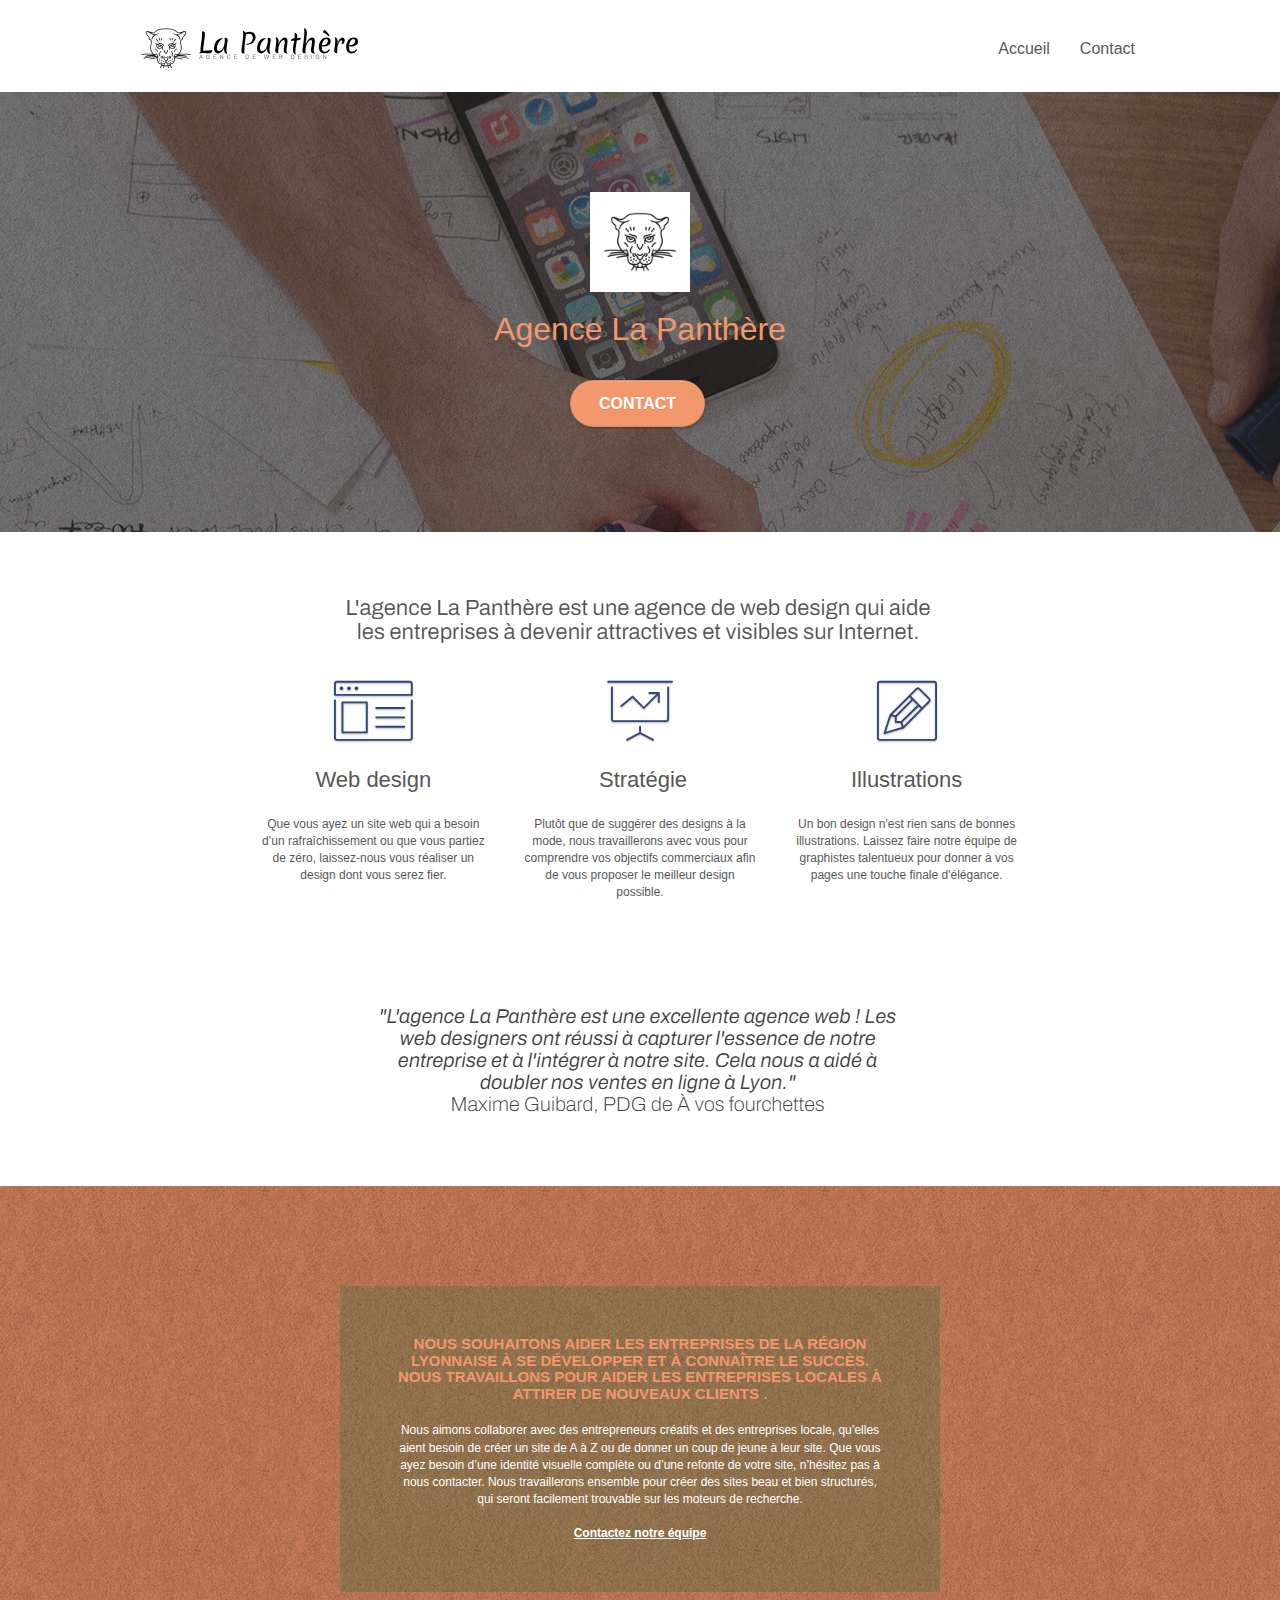
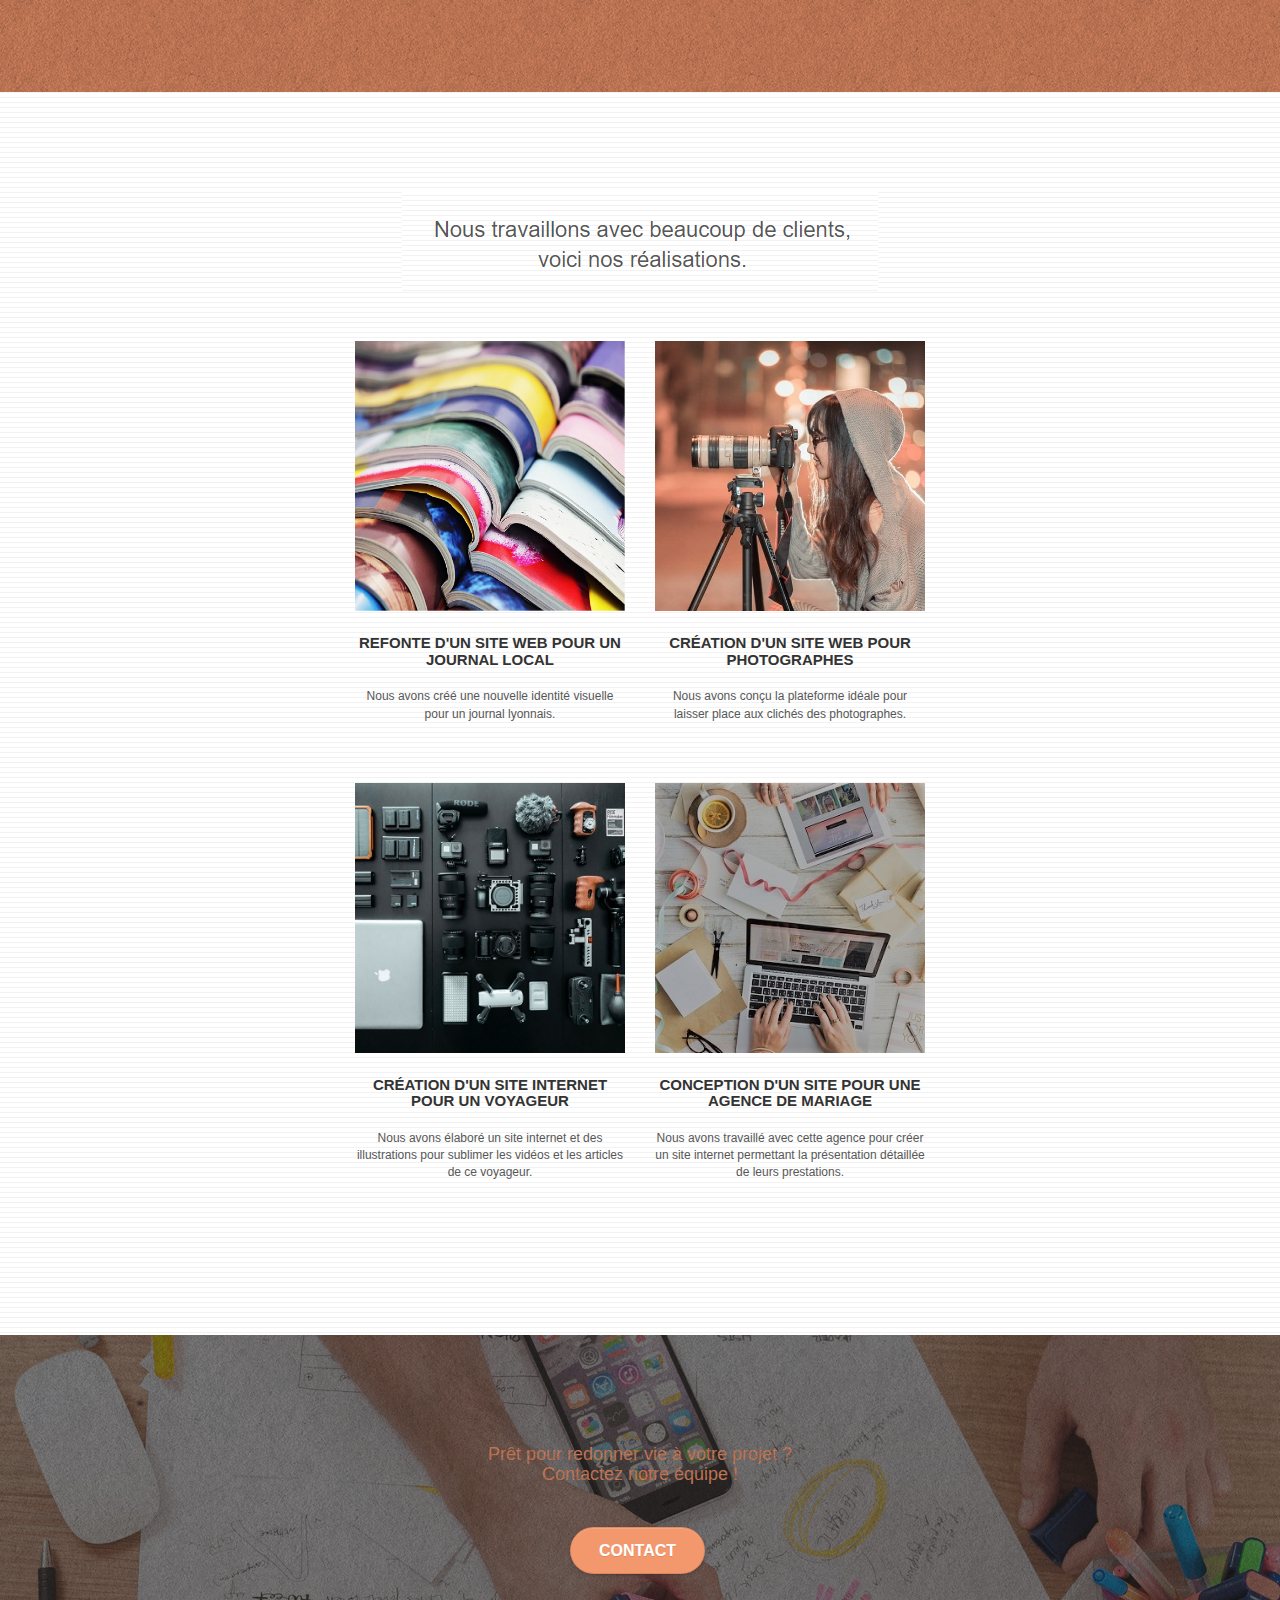
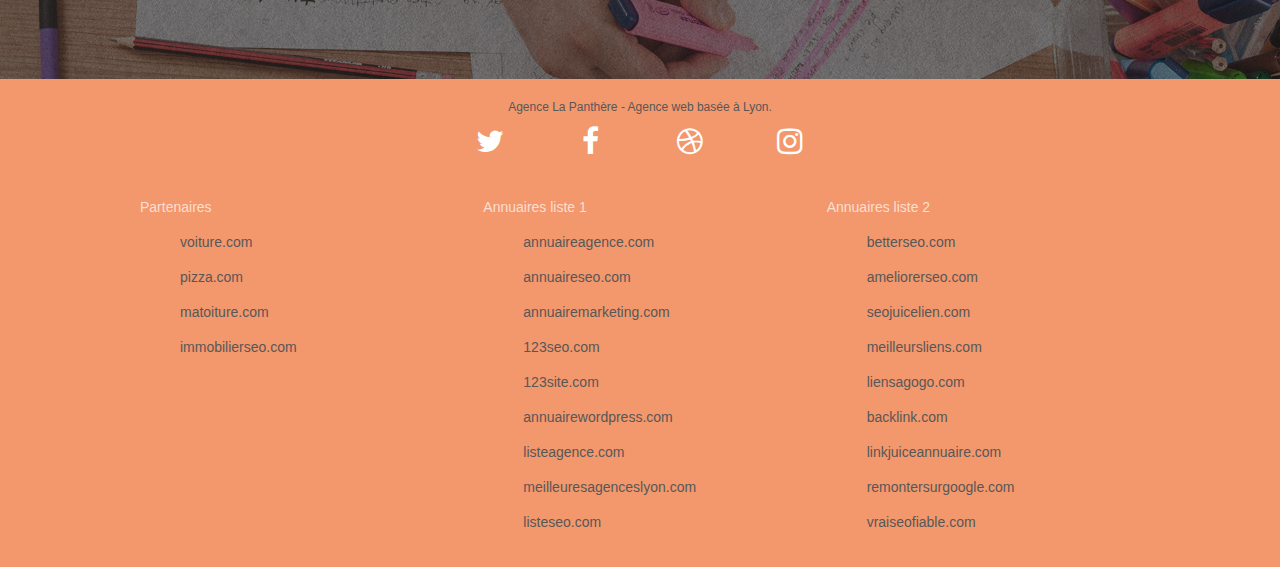
==== commit da455165: "compress" ====
--- a/index.html
+++ b/index.html
@@ -431,10 +431,10 @@
     <!-- Principal conteneur END -->
 
     <!-- Best practice for scrips -->
-    <script async src="./js/jquery-2.1.0.js"></script>
-    <script async src="./js/bootstrap.js"></script>
-    <script async src="./js/blocs.js"></script>
-    <script async src="./js/jquery.touchSwipe.js" defer></script>
-    <script async src="./js/gmaps.js"></script>
+    <script src="./js/jquery-2.1.0.js"></script>
+    <script src="./js/bootstrap.js"></script>
+    <script src="./js/blocs.js"></script>
+    <script src="./js/jquery.touchSwipe.js" defer></script>
+    <script src="./js/gmaps.js"></script>
   </body>
 </html>
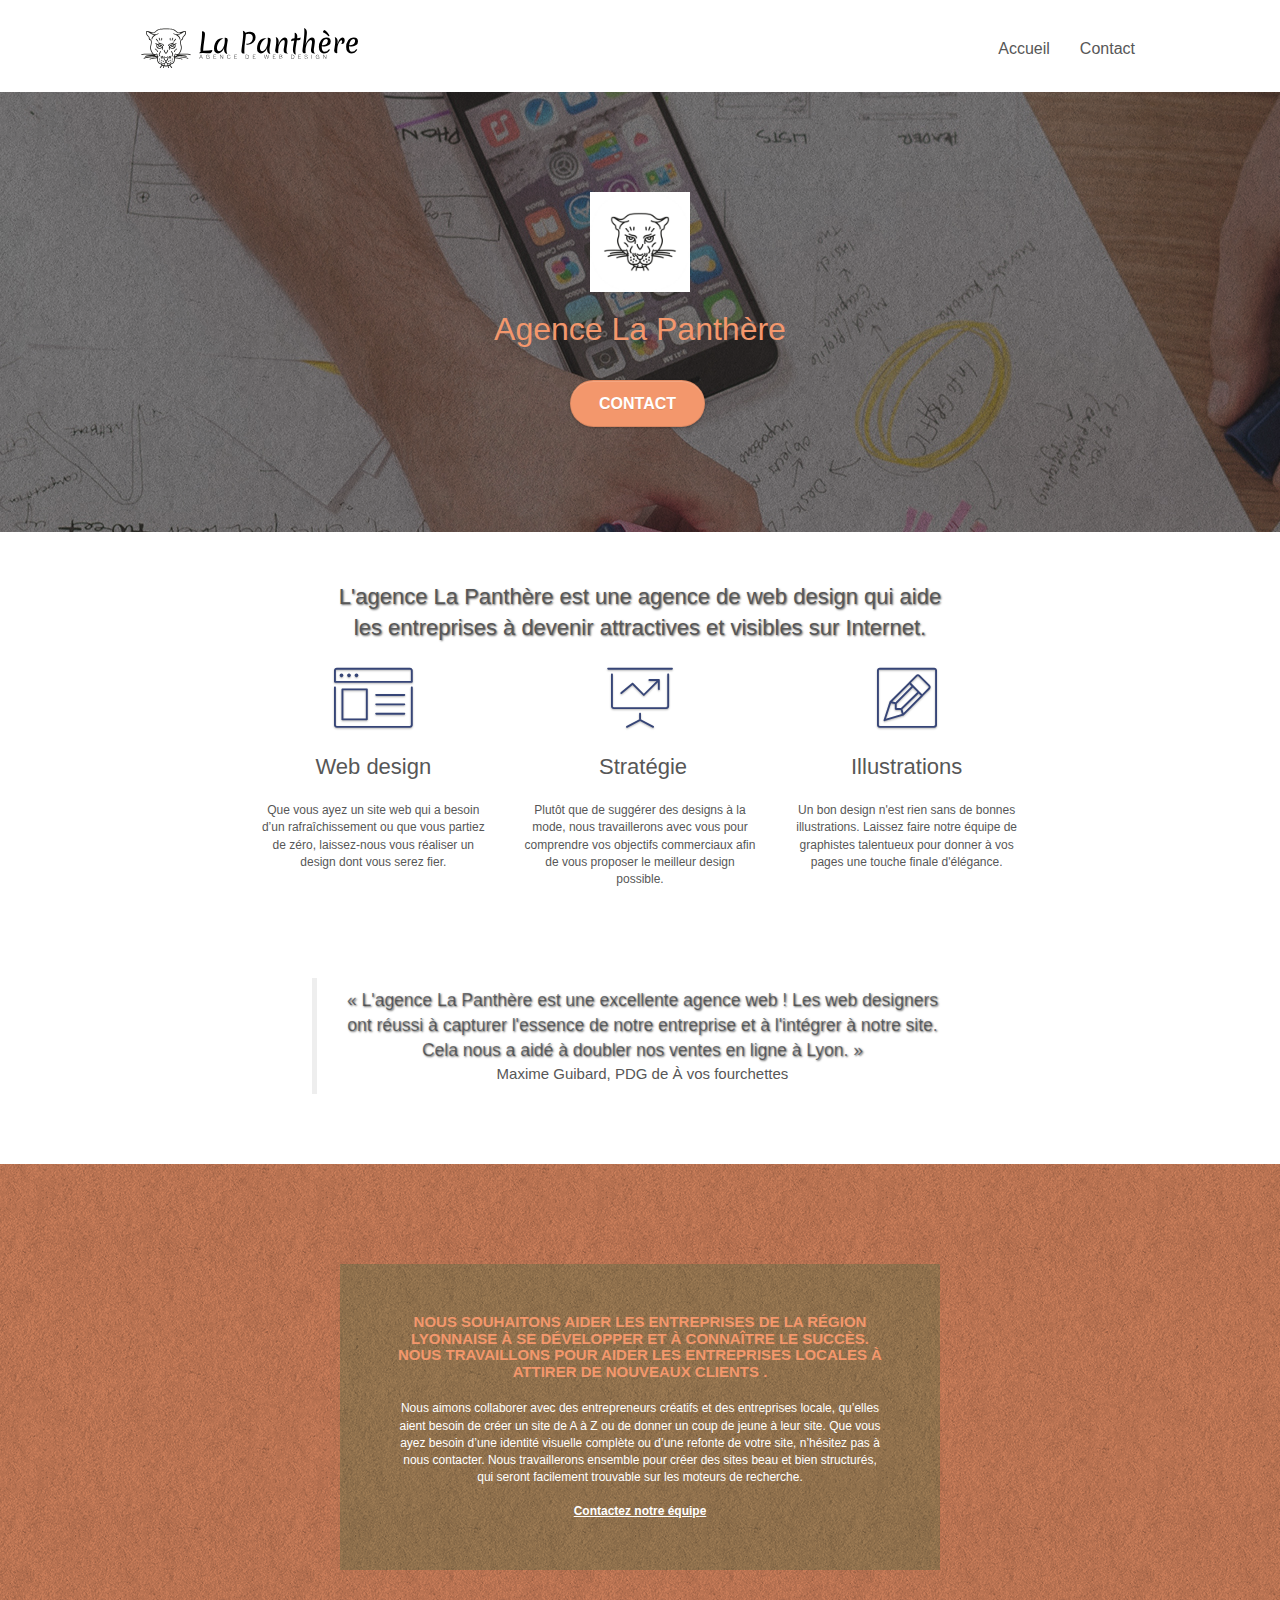
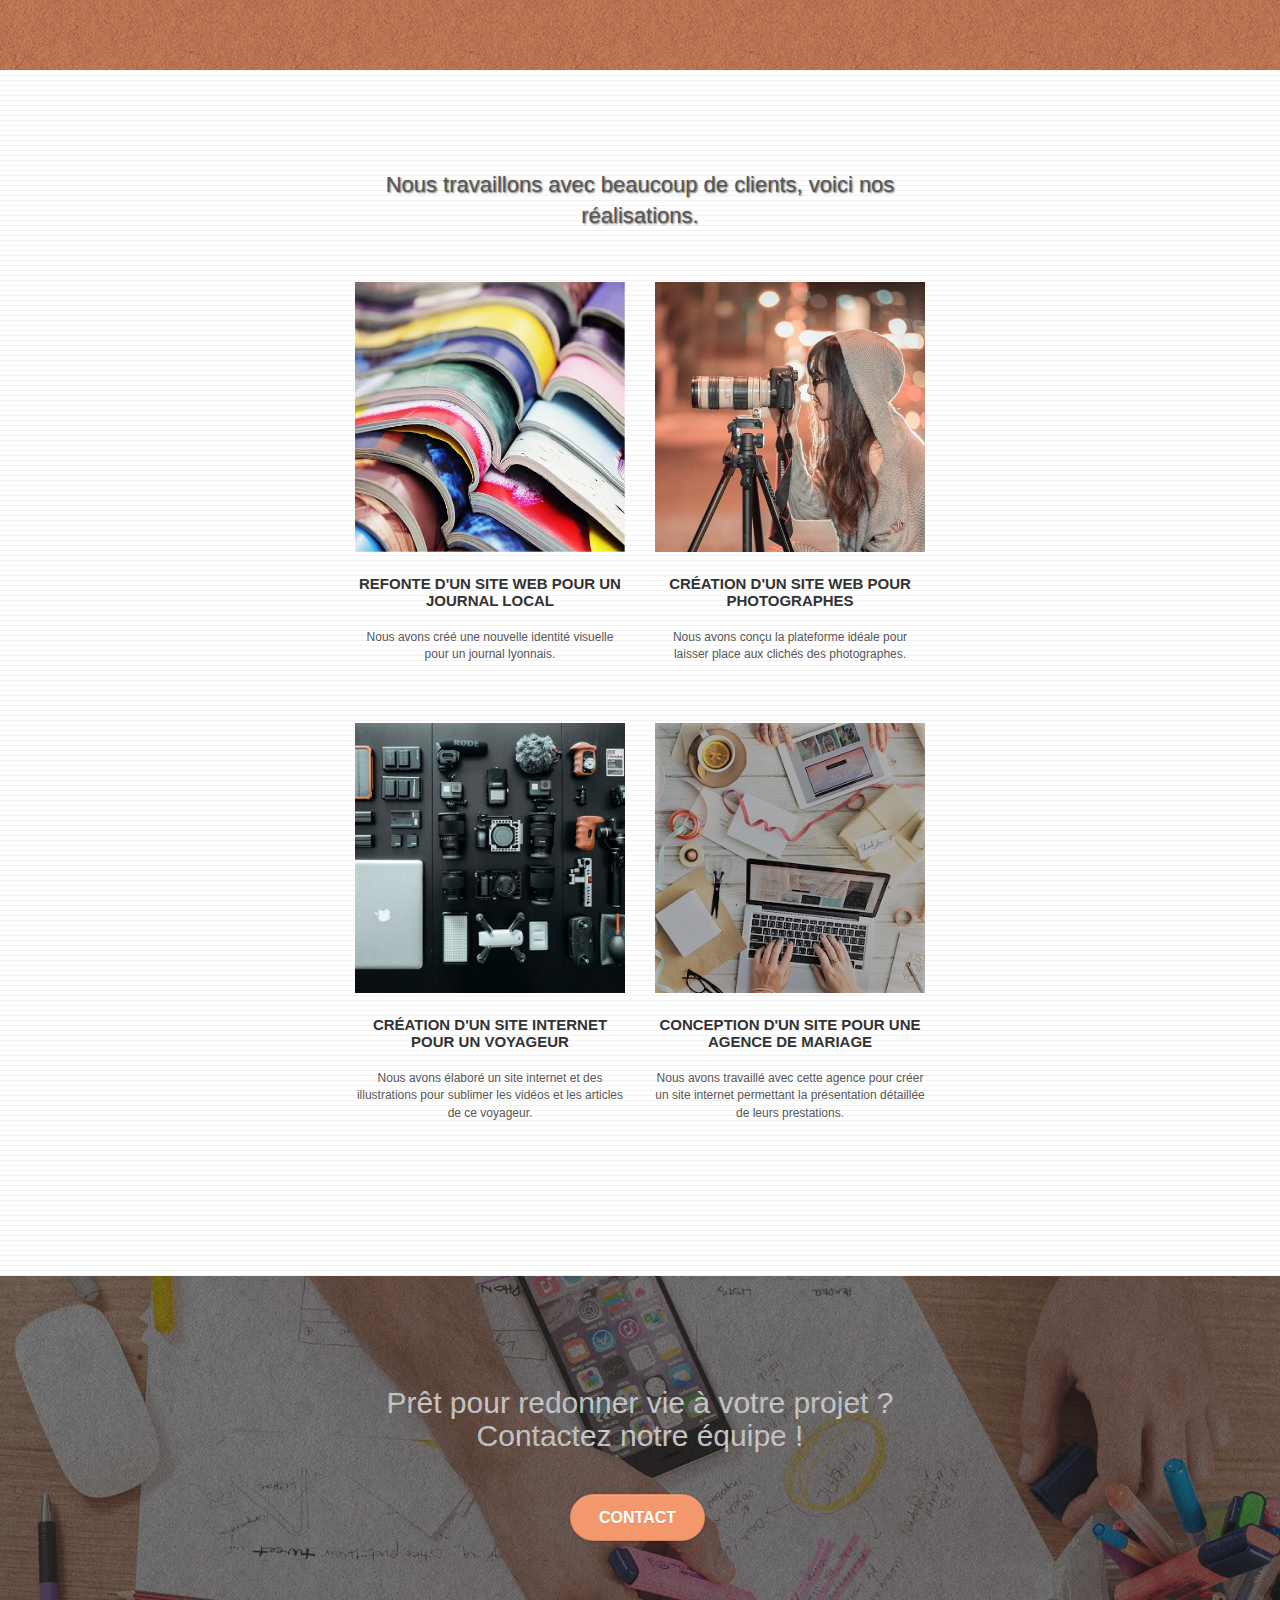
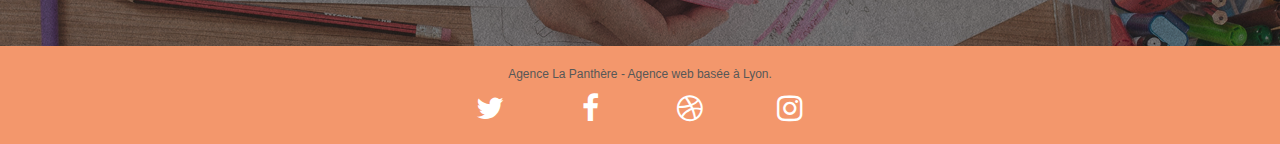
==== commit 3e1d61ff: "rework after soutenance" ====
--- a/index.html
+++ b/index.html
@@ -5,11 +5,13 @@
     <meta charset="utf-8" />
     <meta
       name="keywords"
-      content="entreprise webdesign Lyon, seo, google, site web, site internet, agence design, agence design, agence design,agence design,agence design,agence design,agence design,agence design,agence design,agence design"
+      content="entreprise webdesign Lyon, seo, google, site web, site internet, agence design, Lyon, web design"
     />
     <meta
       name="description"
-      content="La Panthere est une entreprise de webdesign à Lyon. Nous travaillons avec nos clients afin de comprendre leurs attentes et vous proposez vos pages web les plus élégantes possible."
+      content="La Panthere est une entreprise de webdesign à Lyon. 
+               Nous travaillons avec nos clients afin de comprendre leurs attentes 
+               et vous proposez vos pages web les plus élégantes possible."
     />
     <meta name="robots" content="index" />
     <meta
@@ -61,9 +63,7 @@
                 <li>
                   <a href="index.html">Accueil</a>
                 </li>
-                <!-- <li></li> -->
                 <li>
-                  <!-- Rename -->
                   <a href="contact.html">Contact</a>
                 </li>
               </ul>
@@ -72,7 +72,6 @@
         </div>
       </header>
       <!-- bloc-0 END -->
-
       <!-- bloc-1-presentation -->
       <section
         class="bloc bgc-dark-slate-blue bg-banniere d-bloc bg-t-edge bloc-bg-texture texture-paper b-parallax"
@@ -103,17 +102,15 @@
         </div>
       </section>
       <!-- bloc-1-presentation END -->
-
       <!-- bloc-2-services -->
       <section class="bloc bgc-white l-bloc" id="bloc-2-services">
         <div class="container bloc-md">
           <div class="row">
             <div class="col-sm-12 text-center">
-              <img
-                alt="agence web, agence web lyon, web design lyon, stratégie web"
-                src="img/title.png"
-                class="redim"
-              />
+              <h2>
+                L'agence La Panthère est une agence de web design qui aide les
+                entreprises à devenir attractives et visibles sur Internet.
+              </h2>
             </div>
           </div>
           <div class="row voffset-lg med-width-whitespace">
@@ -159,17 +156,20 @@
           </div>
           <div class="row voffset-lg voffset">
             <div class="col-xs-12 col-md-8 col-md-offset-2 text-center">
-              <img
-                alt="agence web, agence web lyon, web design lyon, stratégie web"
-                src="img/citation.png"
-                class="redim"
-              />
+              <blockquote cite="https://www.huxley.net/bnw/four.html">
+                <q>
+                  L'agence La Panthère est une excellente agence web ! Les web
+                  designers ont réussi à capturer l'essence de notre entreprise
+                  et à l'intégrer à notre site. Cela nous a aidé à doubler nos
+                  ventes en ligne à Lyon.
+                </q>
+                <p>Maxime Guibard, PDG de À vos fourchettes</p>
+              </blockquote>
             </div>
           </div>
         </div>
       </section>
       <!-- bloc-2-services END -->
-
       <!-- bloc-3-what-i-do -->
       <section
         class="bloc tc-white bgc-atomic-tangerine bg-presentation d-bloc bloc-bg-texture texture-paper b-parallax"
@@ -200,7 +200,6 @@
         </div>
       </section>
       <!-- bloc-3-what-i-do END -->
-
       <!-- bloc-4-portfolio -->
       <section
         class="bloc bgc-white bg-lines-h2-bg bg-repeat l-bloc"
@@ -209,11 +208,10 @@
         <div class="container bloc-lg">
           <div class="row">
             <div class="col-sm-12 text-center">
-              <img
-                alt="agence web, agence web lyon, web design lyon, stratégie web"
-                src="img/title2.png"
-                class="redim"
-              />
+              <h2>
+                Nous travaillons avec beaucoup de clients, voici nos
+                réalisations.
+              </h2>
             </div>
           </div>
           <div class="row tight-width-whitespace portfolio-row">
@@ -304,7 +302,6 @@
         </div>
       </section>
       <!-- bloc-4-portfolio END -->
-
       <!-- bloc-5-cta -->
       <section
         class="bloc bgc-dark-slate-blue bg-banniere d-bloc bloc-bg-texture texture-paper"
@@ -312,7 +309,7 @@
       >
         <div class="container bloc-lg">
           <div class="row">
-            <h4 class="mg-md text-center tc-white">
+            <h4 class="mg-md text-center text-contact">
               Prêt pour redonner vie à votre projet ?<br />Contactez notre
               équipe !
             </h4>
@@ -327,7 +324,6 @@
         </div>
       </section>
       <!-- bloc-5-cta END -->
-
       <!-- Footer - bloc-8 -->
       <footer class="bloc bgc-atomic-tangerine d-bloc" id="bloc-8">
         <div class="container bloc-sm">
@@ -365,62 +361,6 @@
                     ></a>
                   </div>
                 </div>
-                <div class="keywords" style="color: #f3976c">
-                  Agence web à lyon, stratégie web, web design, illustrations,
-                  design de site web, site web, web, internet, site internet,
-                  site
-                </div>
-              </div>
-              <div class="row" id="footer-links">
-                <div class="col-sm-4">
-                  Partenaires
-                  <ul>
-                    <li><a href="voiture.com">voiture.com</a></li>
-                    <li><a href="pizza.com">pizza.com</a></li>
-                    <li><a href="matoiture.com">matoiture.com</a></li>
-                    <li><a href="immobilierseo.com">immobilierseo.com</a></li>
-                  </ul>
-                </div>
-                <div class="col-sm-4">
-                  Annuaires liste 1
-                  <ul>
-                    <li><a href="annuaireagence.com">annuaireagence.com</a></li>
-                    <li><a href="annuaireseo.com">annuaireseo.com</a></li>
-                    <li>
-                      <a href="annuairemarketing.com">annuairemarketing.com</a>
-                    </li>
-                    <li><a href="123seoture.com">123seo.com</a></li>
-                    <li><a href="123site.com">123site.com</a></li>
-                    <li>
-                      <a href="annuairewordpress.com">annuairewordpress.com</a>
-                    </li>
-                    <li><a href="listeagence.com">listeagence.com</a></li>
-                    <li>
-                      <a href="meilleuresagenceslyon.com"
-                        >meilleuresagenceslyon.com</a
-                      >
-                    </li>
-                    <li><a href="listeseo.com">listeseo.com</a></li>
-                  </ul>
-                </div>
-                <div class="col-sm-4">
-                  Annuaires liste 2
-                  <ul>
-                    <li><a href="betterseo.com">betterseo.com</a></li>
-                    <li><a href="ameliorerseo.com">ameliorerseo.com</a></li>
-                    <li><a href="seojuicelien.com">seojuicelien.com</a></li>
-                    <li><a href="meilleursliens.com">meilleursliens.com</a></li>
-                    <li><a href="liensagogo.com">liensagogo.com</a></li>
-                    <li><a href="backlink.com">backlink.com</a></li>
-                    <li>
-                      <a href="linkjuiceannuaire.com">linkjuiceannuaire.com</a>
-                    </li>
-                    <li>
-                      <a href="remontersurgoogle.com">remontersurgoogle.com</a>
-                    </li>
-                    <li><a href="vraiseofiable.com">vraiseofiable.com</a></li>
-                  </ul>
-                </div>
               </div>
             </div>
           </div>
@@ -429,7 +369,6 @@
       <!-- Footer - bloc-8 END -->
     </main>
     <!-- Principal conteneur END -->
-
     <!-- Best practice for scrips -->
     <script src="./js/jquery-2.1.0.js"></script>
     <script src="./js/bootstrap.js"></script>
--- a/style.css
+++ b/style.css
@@ -365,6 +365,33 @@
 #footer-links li {
   margin: 15px 0 !important;
   list-style: none;
+}
+/* MODIF SITE */
+
+#bloc-5-cta h4 {
+  color: rgb(255, 255, 255) !important;
+  font-size: 30px;
+}
+
+.col-sm-12.text-center h2,
+blockquote q {
+  max-width: 620px;
+  width: 100%;
+  margin: auto;
+  text-shadow: 1px 1px 2px #696969;
+}
+blockquote p {
+  font-size: 15px;
+  font-weight: 500;
+}
+
+.col-sm-12.title-contact h1,
+.col-sm-12.title-contact p {
+  color: #fff !important;
+}
+
+.col-sm-12.title-contact p {
+  font-size: 12px;
 }
 
 @media (min-width: 768px) {
@@ -855,13 +882,13 @@
   }
 }
 
-@media only screen and (min-device-width: 768px) and (max-device-width: 1024px) and (orientation: landscape) {
+@media only screen and (min-width: 768px) and (max-width: 1024px) and (orientation: landscape) {
   .b-parallax {
     background-attachment: scroll;
   }
 }
 
-@media only screen and (min-device-width: 1024px) and (max-device-width: 1366px) and (-webkit-min-device-pixel-ratio: 1.5) {
+@media only screen and (min-width: 1024px) and (max-width: 1366px) and (-webkit-min-device-pixel-ratio: 1.5) {
   .b-parallax {
     background-attachment: scroll;
   }
@@ -879,10 +906,10 @@
     overflow-x: hidden;
     position: relative;
   }
-  .bloc {
+  /* .bloc {
     padding-left: constant(safe-area-inset-left);
     padding-right: constant(safe-area-inset-right);
-  }
+  } */
   .bloc-group,
   .bloc-group .bloc {
     display: block;
@@ -891,8 +918,8 @@
   .bloc-fill-screen .fill-bloc-top-edge,
   .bloc-fill-screen .fill-bloc-bottom-edge {
     padding: 0 20px;
-    padding-left: constant(safe-area-inset-left);
-    padding-right: constant(safe-area-inset-right);
+    /* padding-left: constant(safe-area-inset-left);
+    padding-right: constant(safe-area-inset-right); */
   }
 }
 
@@ -900,6 +927,10 @@
   .page-container {
     overflow-x: hidden;
     position: relative;
+  }
+  .col-sm-12.text-center h2,
+  blockquote q {
+    font-size: 20px;
   }
   h1,
   h2,
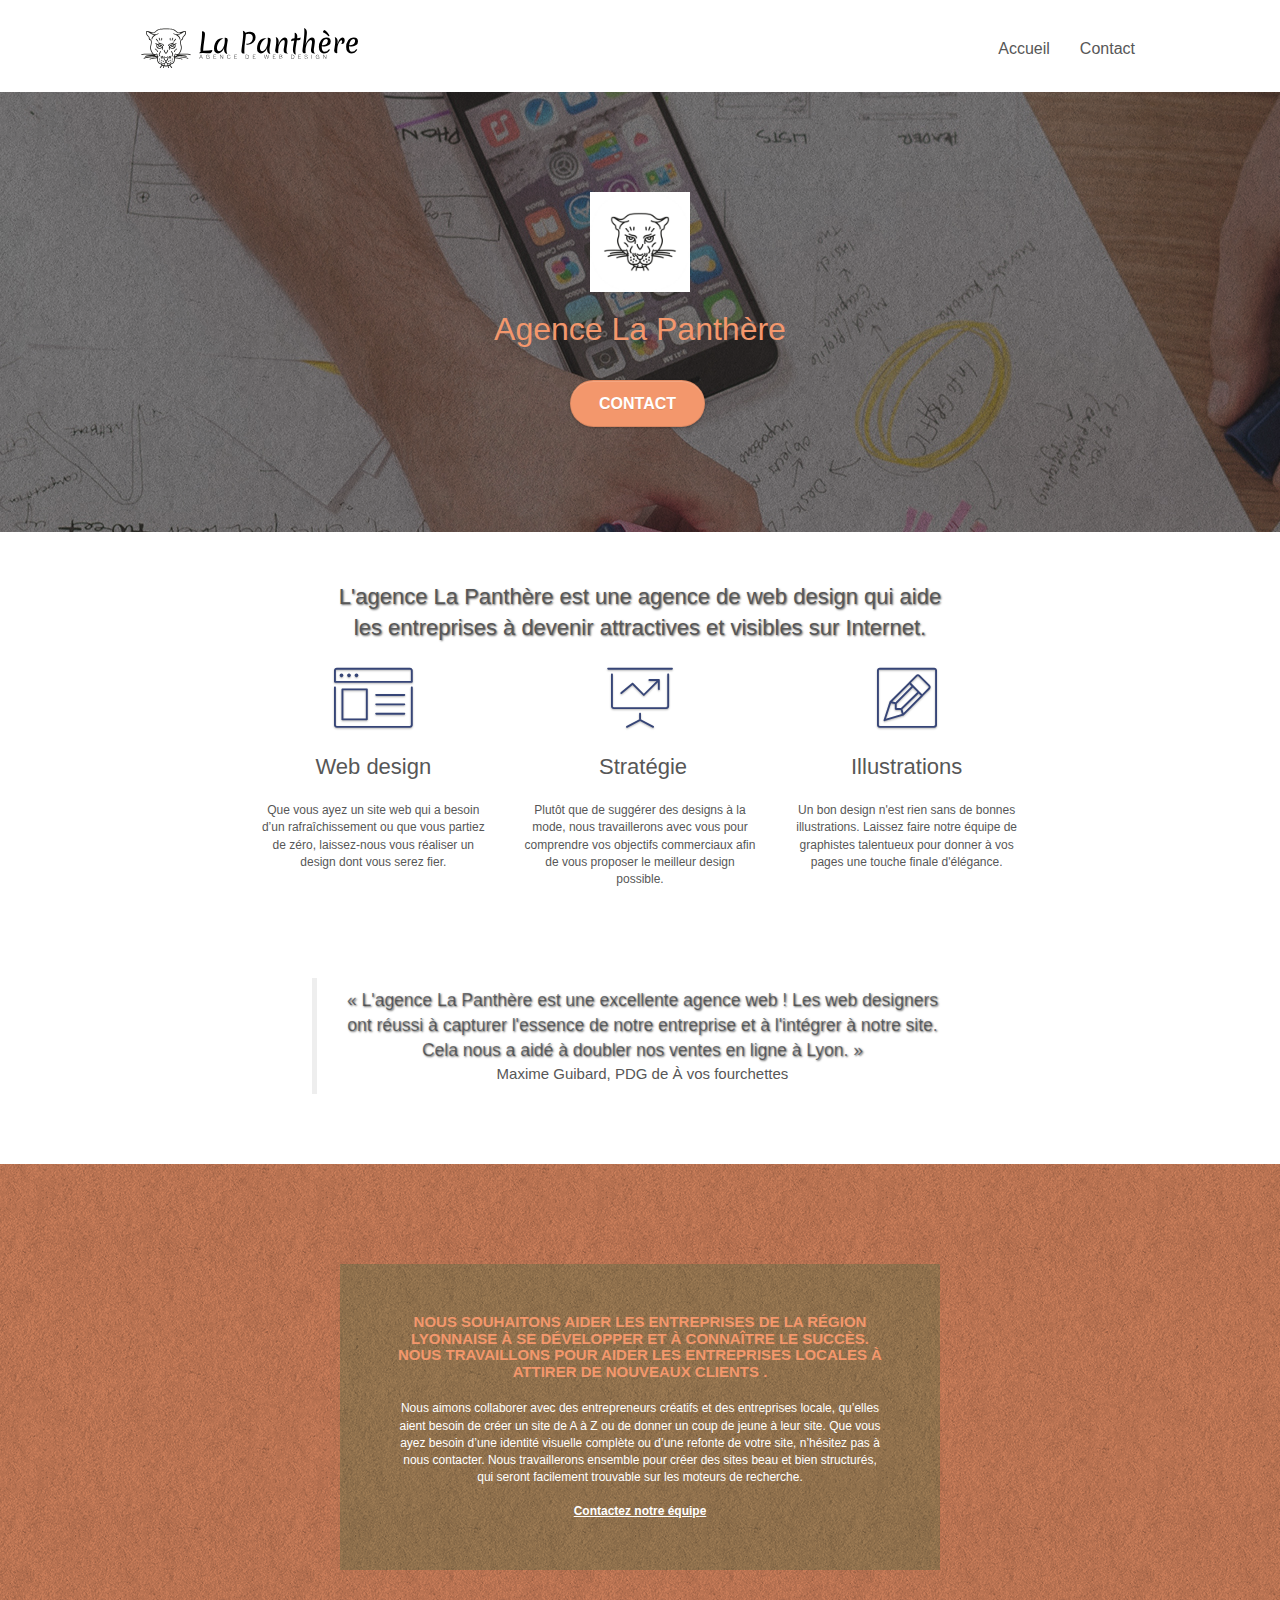
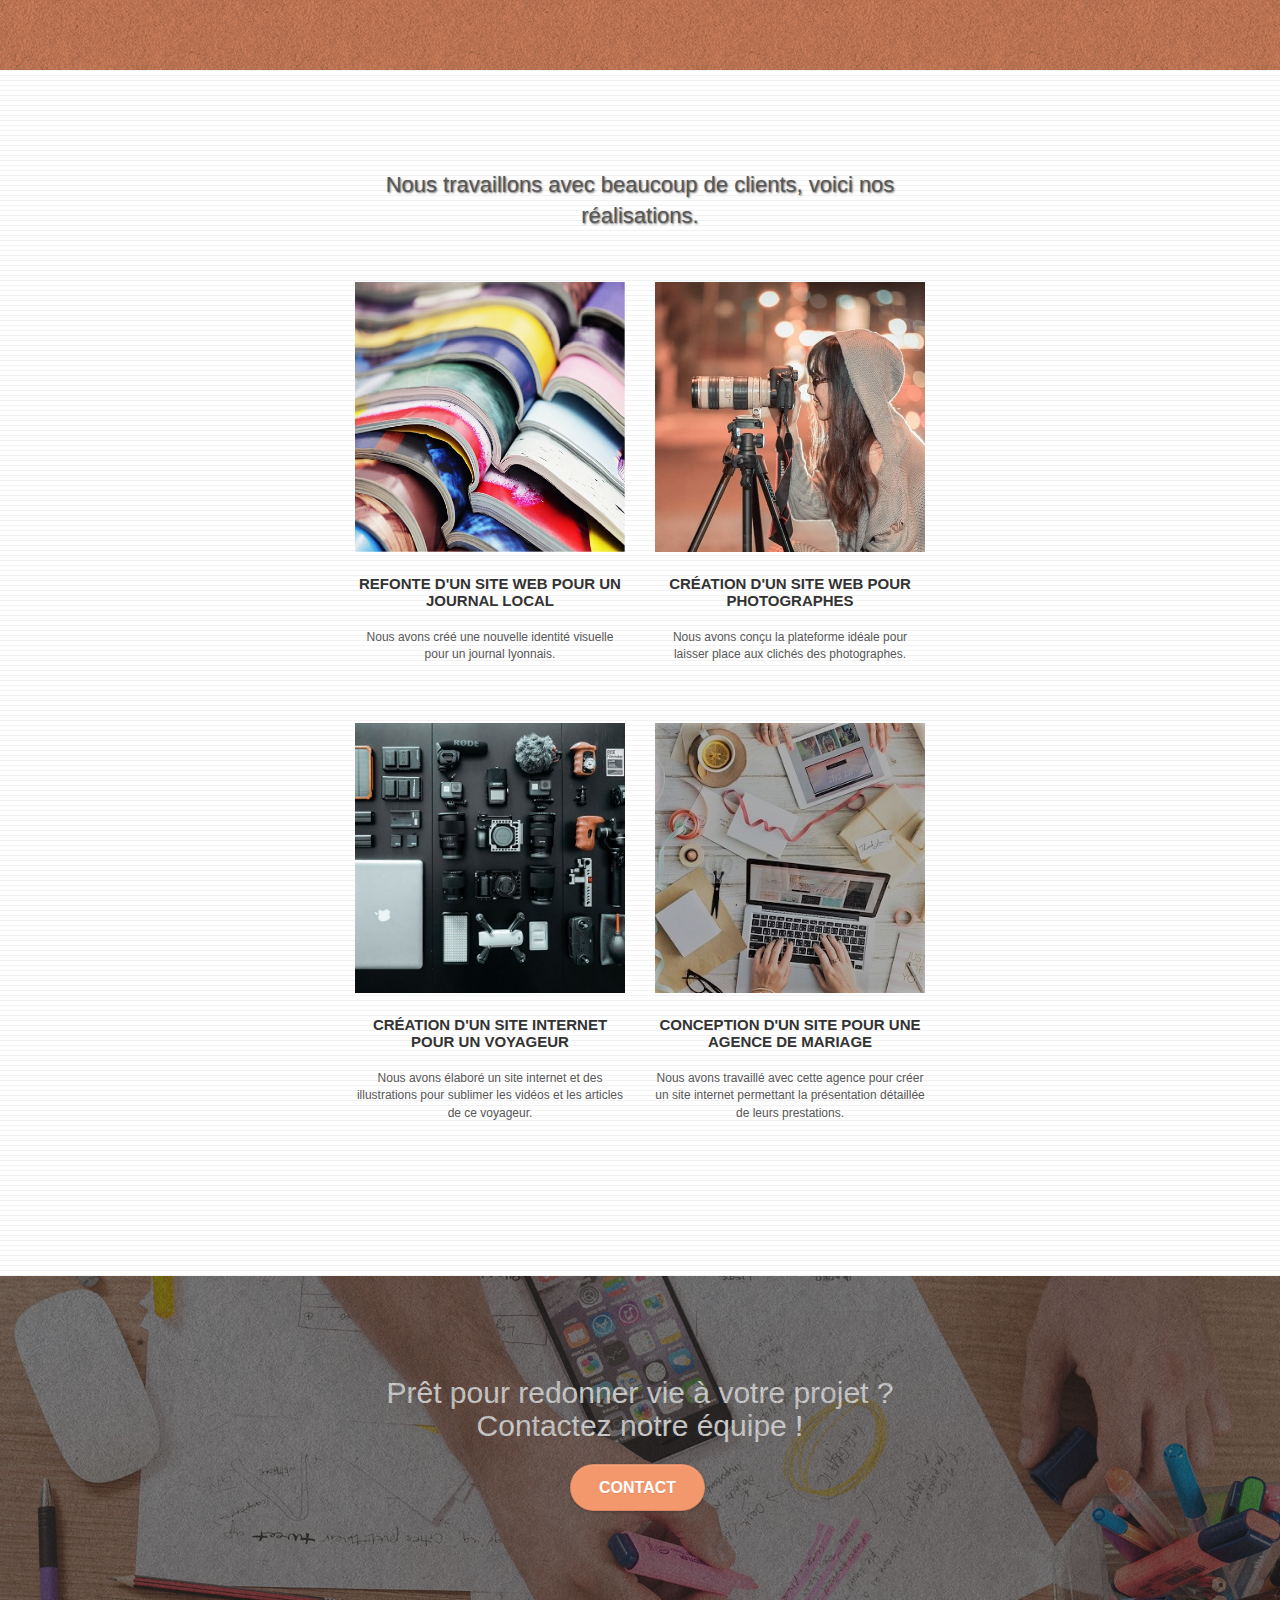
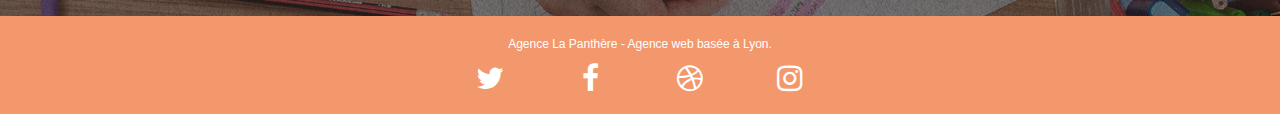
==== commit 30a2bb5f: "rework after soutenance 10" ====
--- a/index.html
+++ b/index.html
@@ -156,7 +156,7 @@
           </div>
           <div class="row voffset-lg voffset">
             <div class="col-xs-12 col-md-8 col-md-offset-2 text-center">
-              <blockquote cite="https://www.huxley.net/bnw/four.html">
+              <blockquote>
                 <q>
                   L'agence La Panthère est une excellente agence web ! Les web
                   designers ont réussi à capturer l'essence de notre entreprise
--- a/style.css
+++ b/style.css
@@ -367,10 +367,16 @@
   list-style: none;
 }
 /* MODIF SITE */
-
+footer p {
+  color: #fff !important;
+}
 #bloc-5-cta h4 {
   color: rgb(255, 255, 255) !important;
   font-size: 30px;
+  margin: 0 15px;
+}
+.col-sm-12.title-contact h1 {
+  color: #fff !important;
 }
 
 .col-sm-12.text-center h2,
@@ -381,6 +387,8 @@
   text-shadow: 1px 1px 2px #696969;
 }
 blockquote p {
+  display: flex;
+  justify-content: center;
   font-size: 15px;
   font-weight: 500;
 }
@@ -814,7 +822,7 @@
 
 .btn-atomic-tangerine {
   background: #f3976c;
-  color: #ffffff !important;
+  color: #fff !important;
 }
 
 .btn-atomic-tangerine:hover {
@@ -930,7 +938,7 @@
   }
   .col-sm-12.text-center h2,
   blockquote q {
-    font-size: 20px;
+    font-size: 19px;
   }
   h1,
   h2,
@@ -1000,8 +1008,9 @@
     box-shadow: none;
   }
   .navbar-brand img {
+    max-width: 200px;
     max-height: 40px;
-    width: auto;
+    width: 100%;
   }
   .nav-invert .navbar-header {
     float: none;
